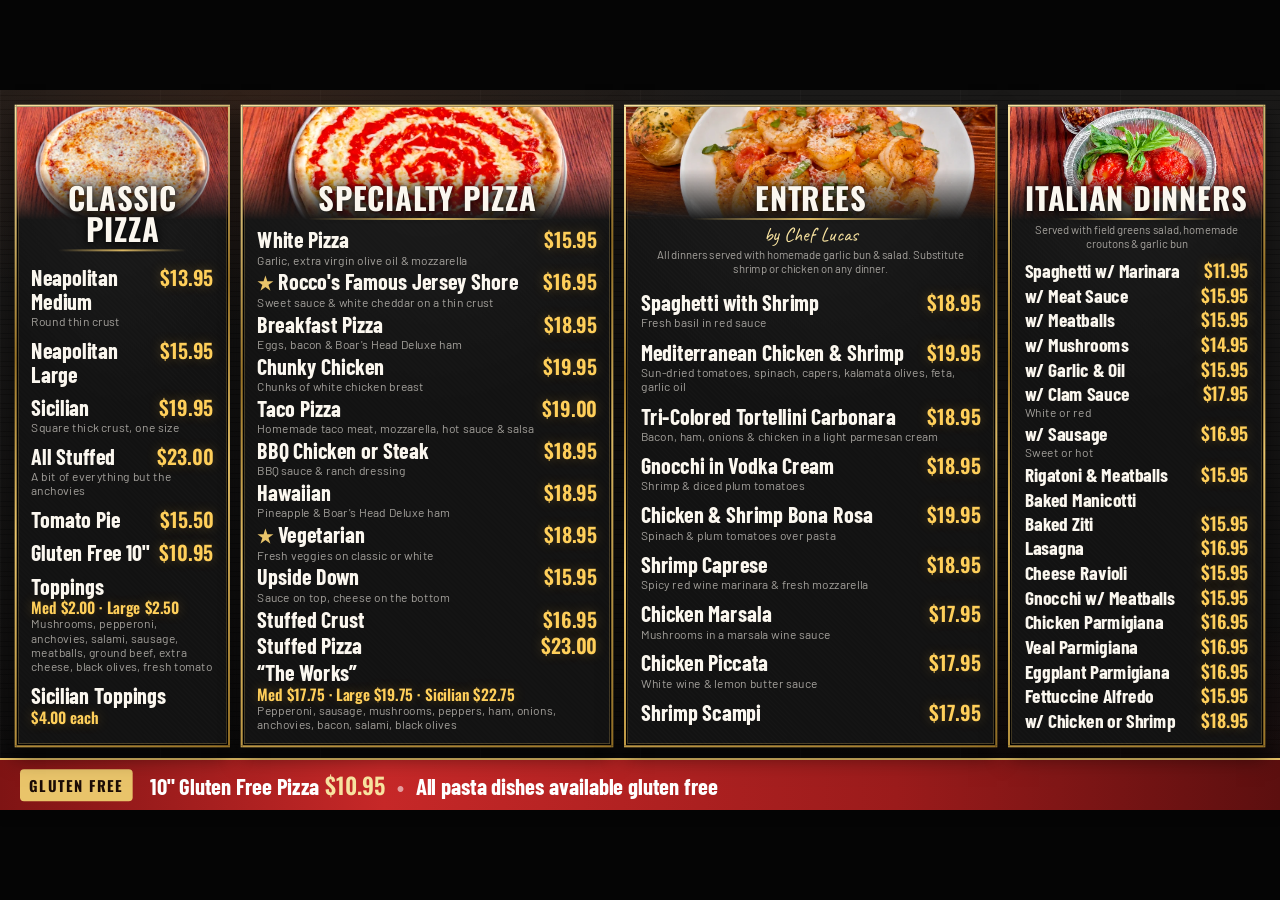
==== boards/index.html @ 22ed5ec9 "Add live TV menu boards (tv=1 pizza, tv=2 sandwiches) fed by the command center Co-Authored-By: Clau" ====
<!DOCTYPE html>
<html lang="en">
<head>
<meta charset="utf-8">
<meta name="viewport" content="width=device-width, initial-scale=1">
<title>Rocco's Pizza Menu Board</title>
<!--
  ROCCO'S MENU BOARDS (two 50" TVs at the shop)
  ------------------------------------------------------------------
  One file, two boards:
    ?tv=1   Pizza board: Classic, Specialty, Chef Lucas, Italian Dinners
    ?tv=2   Sandwich board: logo, Seafood, Sides, Kids, Strombolis,
            Salads, Appetizers, Hot Steaks & Subs, Burgers, Hoagies

  PRICES: every item points at its Sheet ID (R001 to R148) and pulls
  the price from the command center feed, the same one the website
  reads. George changes a price on the tablet and the TVs follow
  within a few minutes. Typed prices below are only the fallback for
  the very first load with no internet.

  The page:
    - draws on a fixed 1920x1080 stage, scaled to fit any TV
    - refreshes the feed every 2 minutes, keeps the last good copy
      (localStorage) so a Wi-Fi blip never blanks the board
    - reloads itself at 4 am so code changes get picked up
    - shifts a few pixels every 10 minutes (no burn-in)
    - shrinks a panel's text if a long price would overflow it

  Bottom strip:
    tv=1  today's special (by weekday) + Mon-Thu pickup deals
    tv=2  soup(s) of the day + the Banner Message when George sets one

  To change what is on a board, edit BOARDS below. To change a
  price, use the tablet. Never type prices in here.
-->
<link rel="preconnect" href="https://fonts.googleapis.com">
<link rel="preconnect" href="https://fonts.gstatic.com" crossorigin>
<link href="https://fonts.googleapis.com/css2?family=Oswald:wght@500;600;700&family=Barlow+Condensed:wght@500;600;700&family=Barlow:wght@400;500&family=Caveat:wght@600;700&display=swap" rel="stylesheet">
<style>
  :root {
    --gold: #e9c46a;
    --gold-hi: #f8e3a0;
    --gold-lo: #9a7426;
    --price: #ffcf5a;
    --ember: #ff5a36;
    --red: #c62828;
    --text: #fbf7ef;
    --dim: rgba(251,247,239,.62);
    --panel: #121212;
  }
  * { box-sizing: border-box; margin: 0; padding: 0; }
  html, body { width: 100%; height: 100%; overflow: hidden; background: #050505; cursor: none; }

  /* 1920x1080 stage, scaled to the screen */
  #stage {
    position: absolute; left: 50%; top: 50%;
    width: 1920px; height: 1080px;
    transform-origin: center center;
    color: var(--text);
    font-family: "Barlow Condensed", "Arial Narrow", sans-serif;
    /* dark planks, like the old boards */
    background:
      radial-gradient(1200px 600px at 20% 0%, rgba(255,110,40,.10), transparent 60%),
      radial-gradient(900px 500px at 90% 100%, rgba(198,40,40,.10), transparent 60%),
      repeating-linear-gradient(90deg, rgba(255,255,255,.025) 0 2px, transparent 2px 240px),
      repeating-linear-gradient(0deg, rgba(0,0,0,.25) 0 1px, transparent 1px 7px),
      linear-gradient(180deg, #1b1a19, #0d0c0c);
    padding: 22px 22px 0;
    display: flex; flex-direction: column; gap: 16px;
    transition: margin .8s ease;
  }

  .grid { flex: 1; min-height: 0; display: grid; gap: 16px; }

  /* Gold framed panel */
  .panel {
    position: relative; min-height: 0; overflow: hidden;
    background:
      radial-gradient(120% 80% at 50% 0%, rgba(255,255,255,.05), transparent 60%),
      repeating-linear-gradient(45deg, rgba(255,255,255,.012) 0 2px, transparent 2px 5px),
      var(--panel);
    border: 3px solid var(--gold);
    border-image: linear-gradient(160deg, var(--gold-hi), var(--gold-lo) 35%, var(--gold) 60%, var(--gold-lo)) 1;
    box-shadow: inset 0 0 0 2px #000, inset 0 0 0 3px rgba(233,196,106,.35), 0 14px 30px rgba(0,0,0,.55);
    padding: 18px 22px 16px;
    display: flex; flex-direction: column;
    --fs: 1;
  }
  /* Photo header: George's real shoot photos (same files as the website
     menu banners), fading into the panel, heading over the bottom edge. */
  .panel.has-photo { padding-top: 0; }
  .photo {
    position: relative; margin: 0 -22px; height: var(--ph, 150px); flex: none; overflow: hidden;
    -webkit-mask-image: linear-gradient(180deg, #000 55%, transparent);
            mask-image: linear-gradient(180deg, #000 55%, transparent);
  }
  .photo i {
    position: absolute; inset: 0; background-size: cover; background-position: center 45%;
    animation: kenburns 40s ease-in-out infinite alternate; filter: saturate(1.08) contrast(1.04);
  }
  @keyframes kenburns { from { transform: scale(1.02); } to { transform: scale(1.12) translateY(-2%); } }
  .has-photo h2 { position: relative; margin-top: -58px; text-shadow: 0 3px 14px rgba(0,0,0,.95), 0 0 2px #000; }

  .panel h2 {
    font-family: "Oswald", sans-serif; font-weight: 700; text-transform: uppercase;
    font-size: calc(46px * var(--hs, 1)); line-height: 1.02; letter-spacing: .02em;
    text-align: center; color: var(--text);
  }
  .panel h2::after {
    content: ""; display: block; height: 3px; width: 70%; margin: 8px auto 0;
    background: linear-gradient(90deg, transparent, var(--gold), transparent);
  }
  .panel .sub {
    text-align: center; color: var(--gold-hi); font-family: "Caveat", cursive;
    font-size: calc(30px * var(--fs)); line-height: 1.05; margin-top: 6px;
  }
  .panel .note {
    text-align: center; color: var(--dim); font-family: "Barlow", sans-serif;
    font-size: calc(17px * var(--fs)); line-height: 1.25; margin-top: 4px;
  }
  .panel .sizebar {
    display: flex; justify-content: center; gap: 18px; margin-top: 8px;
    font-family: "Oswald", sans-serif; font-weight: 600; color: var(--price);
    font-size: calc(24px * var(--fs));
  }
  .panel .sizebar span em { font-style: normal; color: var(--dim); font-weight: 500; margin-right: 6px; }

  .items { flex: 1; min-height: 0; display: flex; flex-direction: column; justify-content: space-evenly; margin-top: 8px; }
  .item { display: grid; grid-template-columns: 1fr auto; column-gap: 12px; align-items: baseline; }
  .item .name {
    font-weight: 700; font-size: calc(33px * var(--fs)); line-height: 1.08; color: var(--text);
    display: flex; align-items: baseline; gap: 8px;
  }
  .item .name .star { color: var(--gold); font-size: .8em; }
  .item .dots { display: none; }
  .item .price {
    font-family: "Oswald", sans-serif; font-weight: 600; color: var(--price);
    font-size: calc(30px * var(--fs)); line-height: 1; white-space: nowrap; text-align: right;
    text-shadow: 0 0 18px rgba(255,190,60,.25);
  }
  /* Multi-size prices ("Med $17.75 / Large $19.75") get their own line */
  .item .price.multi { grid-column: 1 / -1; text-align: left; font-size: calc(23px * var(--fs)); margin-top: 3px; }
  .item .desc {
    grid-column: 1 / -1; color: var(--dim); font-family: "Barlow", sans-serif; font-weight: 400;
    font-size: calc(18px * var(--fs)); line-height: 1.2; margin-top: 2px;
  }
  .item.flash .price { animation: flash 2.4s ease 3; }
  @keyframes flash { 0%,100% { color: var(--price); } 50% { color: #fff; text-shadow: 0 0 22px var(--ember); } }

  .item.small .name { font-size: calc(22px * var(--fs)); color: var(--dim); font-weight: 600; }
  .item.small .price { font-size: calc(22px * var(--fs)); }

  /* Compact rows (long lists) */
  .panel.compact .item .name { font-size: calc(29px * var(--fs)); }
  .panel.compact .item .price { font-size: calc(27px * var(--fs)); }

  /* Logo block (tv=2) */
  .brand { display: flex; flex-direction: column; align-items: center; justify-content: center; gap: 6px; min-height: 0; }
  .brand img { width: 400px; height: auto; margin: -58px 0 -70px; filter: drop-shadow(0 14px 30px rgba(0,0,0,.6)); }
  .brand .tag {
    font-family: "Caveat", cursive; font-weight: 700; color: var(--text); text-align: center;
    font-size: 31px; line-height: 1.12;
  }
  .brand .bh { display: flex; align-items: center; gap: 10px; margin-top: 2px; color: var(--gold-hi);
    font-family: "Oswald", sans-serif; font-weight: 600; letter-spacing: .12em; text-transform: uppercase; font-size: 16px; }

  /* Bottom strip: today's specials / soup / banner */
  .strip {
    height: 78px; margin: 0 -22px; display: flex; align-items: center; gap: 26px;
    padding: 0 30px; overflow: hidden; white-space: nowrap;
    background: linear-gradient(90deg, #7f1414, var(--red) 30%, #9b1b1b 70%, #5c0f0f);
    border-top: 3px solid var(--gold);
    box-shadow: 0 -10px 30px rgba(0,0,0,.5);
  }
  .strip .tag {
    flex: none; font-family: "Oswald", sans-serif; font-weight: 700; text-transform: uppercase;
    letter-spacing: .1em; font-size: 22px; color: #1a0b05; background: var(--gold);
    padding: 8px 14px; border-radius: 6px;
  }
  .strip .run { flex: 1; min-width: 0; overflow: hidden; font-weight: 700; font-size: 34px; color: #fff; }
  .strip .run b { font-family: "Oswald", sans-serif; font-weight: 600; color: var(--gold-hi); margin-left: 8px; }
  .strip .run i { font-style: normal; color: rgba(255,255,255,.55); margin: 0 18px; }
  .strip .run .inner { display: inline-block; }
  .strip .run.scroll .inner { animation: ticker var(--dur, 30s) linear infinite; padding-left: 100%; }
  @keyframes ticker { from { transform: translateX(0); } to { transform: translateX(-100%); } }
  .strip .alert { color: #fff; background: rgba(0,0,0,.28); padding: 4px 14px; border-radius: 6px; }
</style>
</head>
<body>
<div id="stage"></div>

<script>
(function () {
  "use strict";

  // Command center feed (same as the website).
  const FEED_URL = "https://script.google.com/macros/s/AKfycbzkbxqELRFK9v2PrBRJ0OOehKyHh74gEq3z_cOJWy4HQID9cyS9oWAMzPuflg4UCVkU/exec?feed=1";
  // Photo headers live in this same repo (menu/v2 section banners).
  const PHOTO_BASE = "../menu/v2/section-";
  const LOGO_URL = "https://framerusercontent.com/images/r89APyBCVRfktBf6smnZj6qI.png?width=1536&height=1024";
  const STORE_KEY = "roccos_board_feed_v1";
  const REFRESH_MS = 2 * 60 * 1000;
  const TZ = "America/New_York";

  // Daily specials by weekday (1 = Monday), same as the command center.
  const DAILY = { 1: ["R001"], 2: ["R002", "R003"], 3: ["R004"] };
  const PICKUP_DEALS = ["R005", "R006", "R007"]; // Mon to Thu, pickup only

  // Fallback prices: only used on a first load with no internet.
  const FALLBACK = {
    R001:"$9.50",R002:"$9.50",R003:"$10.95",R004:"$10.95",R005:"$25.99",R006:"$26.99",R007:"$16.50",
    R008:"$13.95",R009:"$15.95",R010:"Med $2.00 / Large $2.50",R011:"$19.95",R012:"$4.00 each",R017:"$10.95",
    R018:"$16.95",R019:"$18.95",R020:"$15.95",R021:"$18.95",R023:"$15.95",R024:"$19.00",R025:"$19.95",
    R026:"$18.95",R027:"$16.95",R028:"Med $17.75 / Large $19.75 / Sicilian $22.75",R029:"$18.95",R030:"$18.95",
    R031:"$15.50",R032:"$23.00",R033:"S $10.00 / M $16.00 / L $19.95",R034:"S $10.00 / M $16.00 / L $19.95",
    R035:"S $10.00 / M $16.00 / L $19.95",R036:"S $10.00 / M $16.00 / L $19.95",R037:"S $10.00 / M $16.00 / L $19.95",
    R038:"S $10.00 / M $16.00 / L $19.95",R039:"S $10.00 / M $16.00 / L $19.95",R040:"S $10.00 / M $16.00 / L $19.95",
    R042:"$11.25",R043:"$12.95",R044:"$12.99",R045:"$12.25",R046:"$13.95",R047:"$13.25",R048:"$13.95",
    R049:"$12.99",R050:"$12.99",R051:"$11.95",R052:"$12.99",R053:"$12.99",R054:"$9.95",R055:"$12.99",
    R056:"$12.25",R057:"$12.99",R060:"$10.95",R061:"$12.25",R062:"$12.95",R063:"$13.95",R065:"$9.95",
    R067:"$12.95",R068:"$12.95",R069:"$11.95",R070:"$11.95",R071:"$11.95",R072:"$12.95",R073:"$10.95",
    R074:"$10.95",R075:"$11.95",R076:"$11.95",R077:"$11.95",R078:"$0.75 each",R079:"$6.50",R080:"$5.25",
    R081:"$6.99",R082:"$6.99",R083:"$3.00",R084:"$3.00",R085:"$3.75",R086:"$6.99",R087:"$7.99",R088:"$14.99",
    R089:"$14.95",R090:"$9.25",R091:"$4.50",R092:"$14.95",R093:"$14.95",R094:"$14.95",R096:"$16.95",
    R099:"$5.00",R100:"$11.95",R101:"$12.95",R102:"$7.50",R103:"$8.95",R104:"$9.50",R105:"$9.50",R106:"$9.95",
    R107:"$10.25",R108:"$10.95",R109:"$18.95",R110:"$19.95",R111:"$18.95",R112:"$18.95",R113:"$19.95",
    R114:"$18.95",R115:"$17.95",R116:"$17.95",R117:"$17.95",R123:"$15.95",R124:"$15.95",R125:"$11.95",
    R126:"$15.95",R127:"$14.95",R128:"$16.95",R129:"$17.95",R130:"$15.95",R131:"$16.95",R132:"$15.95",
    R133:"$16.95",R134:"$15.95",R135:"$15.95",R136:"$16.95",R137:"$16.95",R138:"$15.95",R139:"$18.95",
    R140:"$18.95",R141:"$4.95",R142:"$6.95",R143:"$7.95",R144:"$11.95",R145:"$4.75",R146:"$7.95"
  };
  // Short names for the bottom strip.
  const SHORT = {
    R001: "Large Plain Pizza", R002: "Cheesesteak", R003: "Spaghetti & Meatballs w/ salad & garlic bread",
    R004: "Antipasto w/ garlic bread", R005: "2 Large Cheese", R006: "2 Jersey Shore", R007: "Tomato Pie"
  };

  /*
   * BOARD LAYOUT. Each item: n = name, ids = Sheet IDs (two IDs show
   * both prices, like "Sausage or Meatball Sandwich"), d = small print,
   * s = gold star (George's featured items), np = no price shown.
   * A panel with "sizes" shows one size/price bar under the heading and
   * hides item prices that match it (Strombolis).
   */
  const BOARDS = {
    1: {
      cols: "0.82fr 1.42fr 1.42fr 0.98fr",
      photoH: 170,
      strip: "specials",
      panels: [
        { h: "Classic Pizza", img: "pizza-basics", items: [
          { n: "Neapolitan Medium", ids: ["R008"], d: "Round thin crust" },
          { n: "Neapolitan Large", ids: ["R009"] },
          { n: "Sicilian", ids: ["R011"], d: "Square thick crust, one size" },
          { n: "All Stuffed", ids: ["R032"], d: "A bit of everything but the anchovies" },
          { n: "Tomato Pie", ids: ["R031"] },
          { n: "Gluten Free 10\"", ids: ["R017"] },
          { n: "Toppings", ids: ["R010"], d: "Mushrooms, pepperoni, anchovies, salami, sausage, meatballs, ground beef, extra cheese, black olives, fresh tomato" },
          { n: "Sicilian Toppings", ids: ["R012"] }
        ]},
        { h: "Specialty Pizza", img: "specialty-pizza", items: [
          { n: "White Pizza", ids: ["R023"], d: "Garlic, extra virgin olive oil & mozzarella" },
          { n: "Rocco's Famous Jersey Shore", ids: ["R018"], s: 1, d: "Sweet sauce & white cheddar on a thin crust" },
          { n: "Breakfast Pizza", ids: ["R019"], d: "Eggs, bacon & Boar's Head Deluxe ham" },
          { n: "Chunky Chicken", ids: ["R025"], d: "Chunks of white chicken breast" },
          { n: "Taco Pizza", ids: ["R024"], d: "Homemade taco meat, mozzarella, hot sauce & salsa" },
          { n: "BBQ Chicken or Steak", ids: ["R029"], d: "BBQ sauce & ranch dressing" },
          { n: "Hawaiian", ids: ["R026"], d: "Pineapple & Boar's Head Deluxe ham" },
          { n: "Vegetarian", ids: ["R021"], s: 1, d: "Fresh veggies on classic or white" },
          { n: "Upside Down", ids: ["R020"], d: "Sauce on top, cheese on the bottom" },
          { n: "Stuffed Crust", ids: ["R027"] },
          { n: "Stuffed Pizza", ids: ["R032"] },
          { n: "“The Works”", ids: ["R028"], d: "Pepperoni, sausage, mushrooms, peppers, ham, onions, anchovies, bacon, salami, black olives" }
        ]},
        { h: "Entrees", img: "chef-lucas", sub: "by Chef Lucas", note: "All dinners served with homemade garlic bun & salad. Substitute shrimp or chicken on any dinner.", items: [
          { n: "Spaghetti with Shrimp", ids: ["R109"], d: "Fresh basil in red sauce" },
          { n: "Mediterranean Chicken & Shrimp", ids: ["R110"], d: "Sun-dried tomatoes, spinach, capers, kalamata olives, feta, garlic oil" },
          { n: "Tri-Colored Tortellini Carbonara", ids: ["R111"], d: "Bacon, ham, onions & chicken in a light parmesan cream" },
          { n: "Gnocchi in Vodka Cream", ids: ["R112"], d: "Shrimp & diced plum tomatoes" },
          { n: "Chicken & Shrimp Bona Rosa", ids: ["R113"], d: "Spinach & plum tomatoes over pasta" },
          { n: "Shrimp Caprese", ids: ["R114"], d: "Spicy red wine marinara & fresh mozzarella" },
          { n: "Chicken Marsala", ids: ["R115"], d: "Mushrooms in a marsala wine sauce" },
          { n: "Chicken Piccata", ids: ["R116"], d: "White wine & lemon butter sauce" },
          { n: "Shrimp Scampi", ids: ["R117"] }
        ]},
        { h: "Italian Dinners", img: "pasta-platters", note: "Served with field greens salad, homemade croutons & garlic bun", compact: 1, items: [
          { n: "Spaghetti w/ Marinara", ids: ["R125"] },
          { n: "w/ Meat Sauce", ids: ["R123"] },
          { n: "w/ Meatballs", ids: ["R126"] },
          { n: "w/ Mushrooms", ids: ["R127"] },
          { n: "w/ Garlic & Oil", ids: ["R130"] },
          { n: "w/ Clam Sauce", ids: ["R129"], d: "White or red" },
          { n: "w/ Sausage", ids: ["R128"], d: "Sweet or hot" },
          { n: "Rigatoni & Meatballs", ids: ["R124"] },
          { n: "Baked Manicotti", ids: [], np: 1 },
          { n: "Baked Ziti", ids: ["R135"] },
          { n: "Lasagna", ids: ["R131"] },
          { n: "Cheese Ravioli", ids: ["R132"] },
          { n: "Gnocchi w/ Meatballs", ids: ["R134"] },
          { n: "Chicken Parmigiana", ids: ["R137"] },
          { n: "Veal Parmigiana", ids: ["R136"] },
          { n: "Eggplant Parmigiana", ids: ["R133"] },
          { n: "Fettuccine Alfredo", ids: ["R138"] },
          { n: "w/ Chicken or Shrimp", ids: ["R139"] }
        ]}
      ]
    },
    2: {
      cols: "0.9fr 0.98fr 1.46fr 1.46fr",
      photoH: 112,
      strip: "soup",
      layout: [
        // column 1: logo, seafood, sides, kids  (rows)
        { col: 1, rows: "1.05fr 0.8fr 0.68fr 1fr", panels: ["brand", "seafood", "sides", "kids"] },
        { col: 2, rows: "0.9fr 1.15fr", panels: ["salads", "strombolis"] },
        { col: 3, rows: "1.95fr 0.88fr", panels: ["steaks", "burgers"] },
        { col: 4, rows: "1.62fr 0.72fr", panels: ["hoagies", "apps"] }
      ],
      panels: {
        seafood: { h: "Seafood", note: "Served with French fries", tight: 1, items: [
          { n: "Fried Clams", ids: ["R101"] },
          { n: "7 Jumbo Shrimp", ids: ["R100"] }
        ]},
        sides: { h: "Sides", tight: 1, items: [
          { n: "Meatballs or Sausage", ids: ["R141"] },
          { n: "Homemade Pasta", ids: ["R142"] }
        ]},
        kids: { h: "Kids Menu", tight: 1, items: [
          { n: "Grilled Cheese", ids: ["R145"] },
          { n: "Mac 'n' Cheese", ids: ["R146"] },
          { n: "Spaghetti & Meatball", ids: ["R143"] },
          { n: "Chicken Fingers & Fries", ids: ["R144"] }
        ]},
        strombolis: { h: "Strombolis", img: "stromboli", sizes: "R033", items: [
          { n: "Classic", ids: ["R033"], d: "Ham, salami, cheese, sauce" },
          { n: "Vegetarian", ids: ["R034"], d: "Broccoli, spinach, mushroom, tomato, green pepper" },
          { n: "Steak", ids: ["R037"] },
          { n: "Chicken", ids: ["R038"] },
          { n: "Bacon", ids: ["R035"] },
          { n: "Sausage & Pepperoni", ids: ["R039"] },
          { n: "Pepperoni", ids: ["R036"] },
          { n: "Ham Calzone", ids: ["R040"], d: "Ham, mozzarella & ricotta" }
        ]},
        salads: { h: "Salads", img: "apps-salads", items: [
          { n: "Antipasti Salad", ids: ["R089"] },
          { n: "Tossed Salad", ids: ["R090"] },
          { n: "Dinner Salad", ids: ["R091"] },
          { n: "Tuna Salad", ids: ["R092"] },
          { n: "Chef Salad", ids: ["R093"], s: 1 },
          { n: "Grilled Chicken Caesar", ids: ["R094"] },
          { n: "Greek w/ Shrimp or Chicken", ids: ["R096"], s: 1 }
        ]},
        apps: { h: "Appetizers", grid2: 1, items: [
          { n: "French Fries", ids: ["R080"] },
          { n: "Gravy Fries", ids: ["R079"] },
          { n: "Cheese Fries", ids: ["R081"] },
          { n: "Onion Rings", ids: ["R082"] },
          { n: "Pepperoni Stick", ids: ["R083"] },
          { n: "Fried Mushrooms", ids: ["R086"] },
          { n: "Mozzarella Sticks", ids: ["R087"] },
          { n: "Wings", ids: ["R088"] },
          { n: "Garlic Bread", ids: ["R084"] },
          { n: "w/ Cheese", ids: ["R085"] }
        ]},
        steaks: { h: "Hot Steaks & Subs", img: "steaks-hot-subs", compact: 1, items: [
          { n: "Steak Sandwich", ids: ["R042"] },
          { n: "Cheesesteak", ids: ["R043"] },
          { n: "Pizza Steak", ids: ["R044"] },
          { n: "Pepper Steak", ids: ["R045"] },
          { n: "Hoagie Cheesesteak", ids: ["R046"] },
          { n: "Mushroom Steak", ids: ["R047"] },
          { n: "Special Steak", ids: ["R048"], d: "Mushrooms, green peppers, pepperoni, lettuce & tomato" },
          { n: "Plain Chicken Steak", ids: ["R060"] },
          { n: "Chicken Cheesesteak", ids: ["R061"] },
          { n: "Chicken Cheesesteak Hoagie", ids: ["R062"] },
          { n: "Chunky Chicken Breast", ids: ["R063"] },
          { n: "Meatball or Eggplant Parm", ids: ["R052", "R050"] },
          { n: "Chicken or Veal Parmigiana", ids: ["R053", "R049"] },
          { n: "Sausage or Meatball Sandwich", ids: ["R054", "R051"] },
          { n: "Sausage Parmigiana Sub", ids: ["R055"] },
          { n: "Sausage & Pepper w/ Cheese", ids: ["R056"] },
          { n: "Hot Roast Beef", ids: ["R057"] }
        ]},
        burgers: { h: "Burgers", items: [
          { n: "Hamburger", ids: ["R102"] },
          { n: "Cheeseburger", ids: ["R103"] },
          { n: "Pizza Burger", ids: ["R104"] },
          { n: "California Cheeseburger", ids: ["R105"] },
          { n: "Hawaiian Cheeseburger", ids: ["R107"] },
          { n: "Texas Burger", ids: ["R106"], d: "Cheddar, bacon, BBQ sauce & an onion ring on brioche" }
        ]},
        hoagies: { h: "Hoagies & Sandwiches", sub: "Proudly featuring Boar's Head", compact: 1, items: [
          { n: "Turkey Hoagie", ids: ["R072"] },
          { n: "Turkey Club Sandwich", ids: ["R073"], s: 1 },
          { n: "Italian Hoagie", ids: ["R069"] },
          { n: "Roast Beef Hoagie", ids: ["R068"] },
          { n: "American Hoagie", ids: ["R070"] },
          { n: "Ham & Cheese", ids: ["R075"] },
          { n: "Mixed Cheese", ids: ["R074"] },
          { n: "Salami & Provolone", ids: ["R076"] },
          { n: "Capicola & Provolone", ids: ["R077"] },
          { n: "Chicken Caesar Salad Hoagie", ids: ["R067"] },
          { n: "Tuna Fish Hoagie", ids: ["R071"] },
          { n: "Turkey Panini", ids: ["R108"], d: "Lettuce, tomato, provolone & roasted red peppers" },
          { n: "Grilled Chicken Sandwich", ids: ["R065"], d: "Fresh mozzarella, lettuce, bruschetta & frizzled onions on brioche" },
          { n: "Add: cheese, mushrooms, hot & sweet peppers, bacon", ids: ["R078"], small: 1 }
        ]}
      }
    }
  };

  /* ---------- state ---------- */
  const tv = String(new URLSearchParams(location.search).get("tv") || "1") === "2" ? 2 : 1;
  let prices = Object.assign({}, FALLBACK);
  let settings = { soup: "", banner: "", soupList: [] };
  let lastPrices = null;

  /* ---------- helpers ---------- */
  function esc(s) {
    return String(s == null ? "" : s).replace(/[&<>"]/g, c => ({ "&": "&amp;", "<": "&lt;", ">": "&gt;", '"': "&quot;" }[c]));
  }
  function pretty(p) { return esc(p).replace(/\s*\/\s*/g, " &middot; "); }
  function priceFor(ids) {
    const list = ids.map(id => prices[id]).filter(Boolean);
    if (!list.length) return "";
    const same = list.every(p => p === list[0]);
    return same ? list[0] : list.join(" / ");
  }
  function weekday() { // 1 = Monday ... 7 = Sunday, in the shop's time zone
    const d = new Date().toLocaleDateString("en-US", { timeZone: TZ, weekday: "short" });
    return { Mon: 1, Tue: 2, Wed: 3, Thu: 4, Fri: 5, Sat: 6, Sun: 7 }[d] || 1;
  }

  /* ---------- drawing ---------- */
  function itemHtml(it, sizePrice) {
    const p = it.np ? "" : priceFor(it.ids);
    const hide = sizePrice && p === sizePrice; // Strombolis: price shown once in the size bar
    const multi = /\//.test(p) || p.length > 9;
    // Multi-size price: name, then the size prices, then the small print.
    return '<div class="item' + (it.small ? ' small' : '') + '" data-ids="' + it.ids.join(",") + '">' +
      '<div class="name">' + (it.s ? '<span class="star">&#9733;</span>' : '') + esc(it.n) + '</div>' +
      '<div class="price' + (multi ? ' multi' : '') + '">' + (hide ? '' : pretty(p)) + '</div>' +
      (it.d ? '<div class="desc">' + esc(it.d) + '</div>' : '') +
      '</div>';
  }

  function panelHtml(pn, key) {
    if (key === "brand") {
      return '<div class="panel brand" style="border:none;background:none;box-shadow:none">' +
        '<img src="' + LOGO_URL + '" alt="Rocco’s Pizza">' +
        '<div class="tag">Makers of artisan pizza<br>Buying locally sourced products<br>Homemade &amp; fresh ingredients</div>' +
        '</div>';
    }
    let sizeBar = "", sizePrice = "";
    if (pn.sizes) {
      sizePrice = prices[pn.sizes] || "";
      const parts = sizePrice.split("/").map(x => x.trim()).filter(Boolean);
      sizeBar = '<div class="sizebar">' + parts.map(x => {
        const m = x.match(/^(\S+)\s+(.*)$/);
        const label = m ? ({ S: "Small", M: "Medium", L: "Large" }[m[1]] || m[1]) : "";
        return '<span>' + (m ? '<em>' + esc(label) + '</em>' + esc(m[2]) : esc(x)) + '</span>';
      }).join("") + '</div>';
    }
    const cls = "panel" + (pn.compact ? " compact" : "");
    const itemsStyle = pn.grid2 ? ' style="display:grid;grid-template-columns:1fr 1fr;column-gap:26px;align-content:space-evenly"' : '';
    const photo = pn.img
      ? '<div class="photo" style="--ph:' + (BOARDS[tv].photoH || 150) + 'px"><i style="background-image:url(\'' + PHOTO_BASE + pn.img + '.webp\')"></i></div>'
      : '';
    return '<div class="' + cls + (pn.img ? ' has-photo' : '') + '"' + (pn.tight ? ' style="--hs:.78"' : '') + '>' +
      photo +
      '<h2>' + esc(pn.h) + '</h2>' +
      (pn.sub ? '<div class="sub">' + esc(pn.sub) + '</div>' : '') +
      (pn.note ? '<div class="note">' + esc(pn.note) + '</div>' : '') +
      sizeBar +
      '<div class="items"' + itemsStyle + '>' + pn.items.map(it => itemHtml(it, sizePrice)).join("") + '</div>' +
      '</div>';
  }

  function stripHtml() {
    const B = BOARDS[tv];
    let tag = "", parts = [];
    if (B.strip === "specials") {
      const day = weekday();
      const todays = (DAILY[day] || []).map(id => esc(SHORT[id]) + '<b>' + esc(prices[id] || "") + '</b>');
      if (todays.length) { tag = "Today's Special"; parts = parts.concat(todays); }
      if (day <= 4) {
        if (!tag) tag = "Pickup Deals";
        parts.push('Pickup Mon–Thu: ' + PICKUP_DEALS.map(id => esc(SHORT[id]) + '<b>' + esc(prices[id] || "") + '</b>').join('<i>&bull;</i>'));
      }
      if (!parts.length) {
        tag = "Gluten Free";
        parts.push('10" Gluten Free Pizza<b>' + esc(prices.R017 || "") + '</b>');
        parts.push('All pasta dishes available gluten free');
      }
    } else {
      const soups = (settings.soupList && settings.soupList.length)
        ? settings.soupList.map(s => s.name)
        : (settings.soup ? [settings.soup] : []);
      if (soups.length) {
        tag = soups.length > 1 ? "Soups of the Day" : "Soup of the Day";
        parts.push(soups.map(esc).join(' &amp; ') + '<b>' + esc(prices.R099 || "") + '</b>');
      }
      if (settings.banner) {
        if (!tag) tag = "Today";
        parts.push('<span class="alert">' + esc(settings.banner) + '</span>');
      }
      if (!parts.length) {
        tag = "Boar's Head";
        parts.push("Proudly serving Boar's Head meats &amp; cheeses");
      }
    }
    return '<div class="tag">' + esc(tag) + '</div><div class="run"><span class="inner">' + parts.join('<i>&bull;</i>') + '</span></div>';
  }

  function draw() {
    const B = BOARDS[tv];
    const stage = document.getElementById("stage");
    let grid;
    if (tv === 1) {
      grid = '<div class="grid" style="grid-template-columns:' + B.cols + '">' +
        B.panels.map(p => panelHtml(p)).join("") + '</div>';
    } else {
      grid = '<div class="grid" style="grid-template-columns:' + B.cols + '">' +
        B.layout.map(c => '<div style="display:grid;gap:16px;min-height:0;grid-template-rows:' + c.rows + '">' +
          c.panels.map(k => panelHtml(B.panels[k], k)).join("") + '</div>').join("") +
        '</div>';
    }
    stage.innerHTML = grid + '<div class="strip">' + stripHtml() + '</div>';
    fitAll();
    tickerIfNeeded();
  }

  /* Shrink text if anything overflows (long multi-size prices), then
     use the same size on every panel of the board. */
  function fitAll() {
    document.querySelectorAll(".panel:not(.brand)").forEach(panel => {
      let fs = 1;
      panel.style.setProperty("--fs", fs);
      const items = panel.querySelector(".items");
      const over = () => panel.scrollHeight > panel.clientHeight + 1 ||
        (items && items.scrollHeight > items.clientHeight + 1) ||
        [...panel.querySelectorAll(".item")].some(i => i.scrollWidth > i.clientWidth + 1);
      while (over() && fs > 0.6) {
        fs = Math.round((fs - 0.04) * 100) / 100;
        panel.style.setProperty("--fs", fs);
      }
      panel.dataset.fs = fs;
    });
    // One text size per board: every panel matches the tightest one,
    // so nothing looks randomly bigger or smaller than its neighbor.
    const all = [...document.querySelectorAll(".panel:not(.brand)")];
    const min = Math.min.apply(null, all.map(p => Number(p.dataset.fs || 1)));
    all.forEach(p => p.style.setProperty("--fs", min));
  }

  /* The strip scrolls only when the text is wider than the screen. */
  function tickerIfNeeded() {
    const run = document.querySelector(".strip .run");
    const inner = run && run.querySelector(".inner");
    if (!inner) return;
    run.classList.remove("scroll");
    if (inner.scrollWidth > run.clientWidth) {
      run.classList.add("scroll");
      run.style.setProperty("--dur", Math.max(18, inner.scrollWidth / 90) + "s");
    }
  }

  /* ---------- scale + anti burn-in ---------- */
  function scale() {
    const s = Math.min(window.innerWidth / 1920, window.innerHeight / 1080);
    const st = document.getElementById("stage");
    st.style.transform = "translate(-50%, -50%) scale(" + s + ")";
  }
  let drift = 0;
  function nudge() {
    const offs = [[0,0],[3,2],[-3,2],[3,-2],[-3,-2],[0,3]];
    drift = (drift + 1) % offs.length;
    const st = document.getElementById("stage");
    st.style.marginLeft = offs[drift][0] + "px";
    st.style.marginTop = offs[drift][1] + "px";
  }

  /* ---------- feed ---------- */
  function apply(feed) {
    if (!feed || !Array.isArray(feed.items)) return false;
    const next = Object.assign({}, FALLBACK);
    feed.items.forEach(it => { if (it && it.id && it.price) next[it.id] = String(it.price).trim(); });
    const changed = lastPrices ? Object.keys(next).filter(id => next[id] !== lastPrices[id]) : [];
    prices = next;
    lastPrices = next;
    settings = Object.assign({ soup: "", banner: "", soupList: [] }, feed.settings || {});
    draw();
    // Flash anything that just changed so it catches the eye.
    changed.forEach(id => document.querySelectorAll('.item[data-ids*="' + id + '"]').forEach(el => el.classList.add("flash")));
    return true;
  }

  function load() {
    fetch(FEED_URL, { cache: "no-store" })
      .then(r => r.json())
      .then(feed => {
        if (apply(feed)) { try { localStorage.setItem(STORE_KEY, JSON.stringify(feed)); } catch (e) {} }
      })
      .catch(() => { /* keep showing the last good prices */ });
  }

  function boot() {
    scale();
    window.addEventListener("resize", () => { scale(); });
    let stored = null;
    try { stored = JSON.parse(localStorage.getItem(STORE_KEY) || "null"); } catch (e) {}
    if (!stored || !apply(stored)) draw();
    // Fonts change text widths: refit once they land.
    if (document.fonts && document.fonts.ready) document.fonts.ready.then(() => { fitAll(); tickerIfNeeded(); });
    load();
    setInterval(load, REFRESH_MS);
    setInterval(nudge, 10 * 60 * 1000);
    // Midnight-ish redraw (today's special changes) and a 4 am reload for code updates.
    setInterval(() => {
      const h = Number(new Date().toLocaleString("en-US", { timeZone: TZ, hour: "numeric", hour12: false }));
      if (h === 4 && performance.now() > 2 * 3600 * 1000) location.reload();
      else draw();
    }, 30 * 60 * 1000);
  }

  boot();
})();
</script>
</body>
</html>
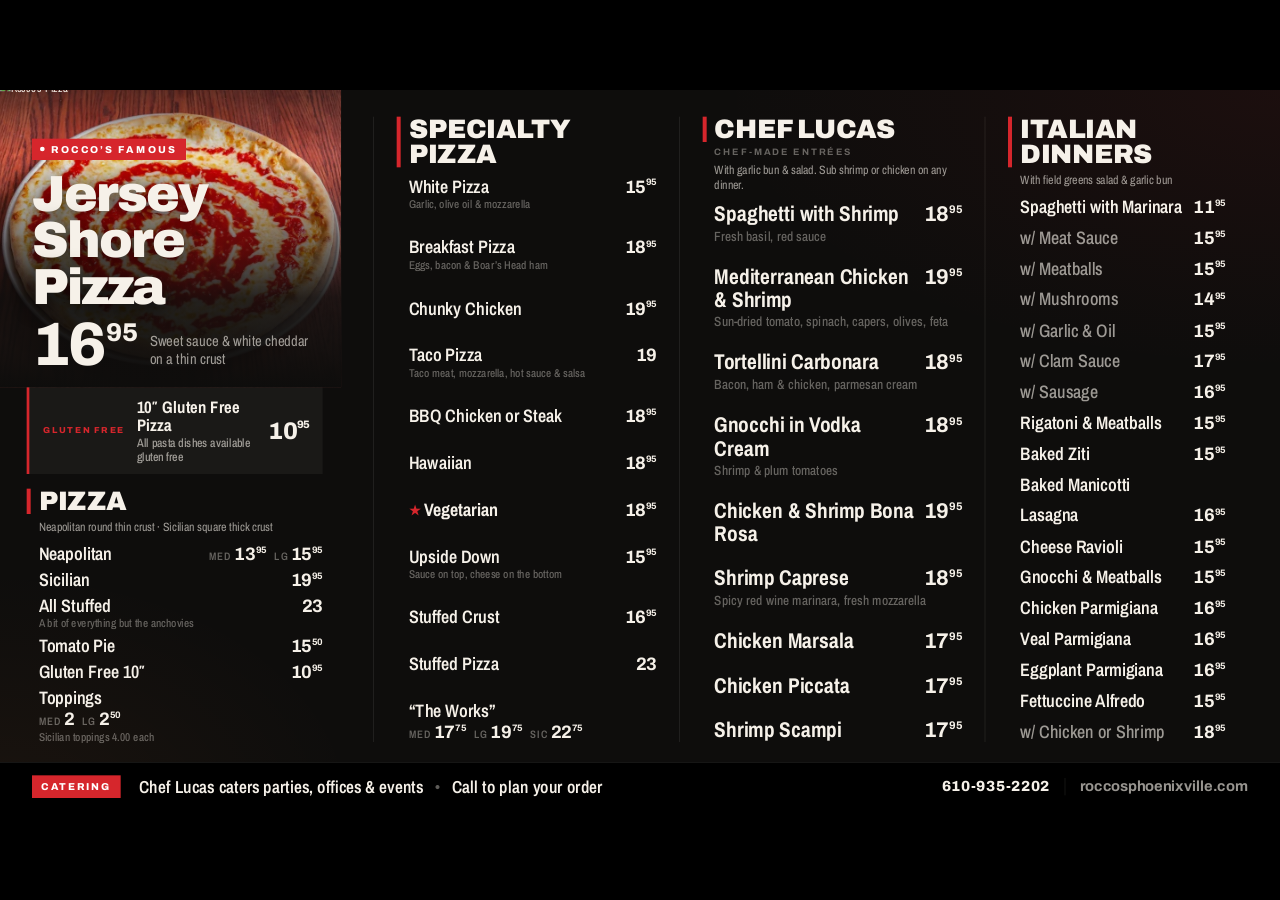
==== commit 29fabbb7: "Redesign TV menu boards: national-chain layout, hero photo, Archivo type, chain-style prices Co-Auth" ====
--- a/boards/index.html
+++ b/boards/index.html
@@ -8,182 +8,176 @@
   ROCCO'S MENU BOARDS (two 50" TVs at the shop)
   ------------------------------------------------------------------
   One file, two boards:
-    ?tv=1   Pizza board: Classic, Specialty, Chef Lucas, Italian Dinners
-    ?tv=2   Sandwich board: logo, Seafood, Sides, Kids, Strombolis,
-            Salads, Appetizers, Hot Steaks & Subs, Burgers, Hoagies
-
-  PRICES: every item points at its Sheet ID (R001 to R148) and pulls
-  the price from the command center feed, the same one the website
-  reads. George changes a price on the tablet and the TVs follow
-  within a few minutes. Typed prices below are only the fallback for
-  the very first load with no internet.
-
-  The page:
-    - draws on a fixed 1920x1080 stage, scaled to fit any TV
-    - refreshes the feed every 2 minutes, keeps the last good copy
-      (localStorage) so a Wi-Fi blip never blanks the board
-    - reloads itself at 4 am so code changes get picked up
-    - shifts a few pixels every 10 minutes (no burn-in)
-    - shrinks a panel's text if a long price would overflow it
-
-  Bottom strip:
-    tv=1  today's special (by weekday) + Mon-Thu pickup deals
-    tv=2  soup(s) of the day + the Banner Message when George sets one
-
-  To change what is on a board, edit BOARDS below. To change a
-  price, use the tablet. Never type prices in here.
+    ?tv=1   Pizza & Italian: hero (Jersey Shore), Pizza, Chef Lucas,
+            Italian Dinners
+    ?tv=2   Steaks & Sandwiches: logo + Soup of the Day hero, Steaks &
+            Subs, Boar's Head Hoagies, Salads, Burgers, Strombolis,
+            Appetizers, Seafood, Sides, Kids
+
+  Design rules (national chain style):
+    - one hero photo per screen, everything else is a clean list
+    - one type family (Archivo), strict grid, no frames or textures
+    - prices without "$", cents raised small (16 95)
+    - brand red only as an accent
+
+  PRICES come from the command center feed (same as the website), by
+  Sheet ID (R001 to R148). George changes a price on the tablet and the
+  TVs follow within a few minutes; a changed price glows briefly.
+  The typed prices below are only a fallback for a first load with no
+  internet. Never edit prices here; edit BOARDS to change what shows.
+
+  The page draws on a fixed 1920x1080 stage scaled to the TV, refreshes
+  the feed every 2 minutes, keeps the last good copy if Wi-Fi drops,
+  reloads itself at 4 am, drifts a few pixels every 10 minutes and
+  slowly zooms the hero photo (both against burn-in), and uses one text
+  size per board (shrinks everything together if anything overflows).
 -->
 <link rel="preconnect" href="https://fonts.googleapis.com">
 <link rel="preconnect" href="https://fonts.gstatic.com" crossorigin>
-<link href="https://fonts.googleapis.com/css2?family=Oswald:wght@500;600;700&family=Barlow+Condensed:wght@500;600;700&family=Barlow:wght@400;500&family=Caveat:wght@600;700&display=swap" rel="stylesheet">
+<link href="https://fonts.googleapis.com/css2?family=Archivo:wght@500;600;700;800;900&family=Archivo+Narrow:wght@500;600;700&display=swap" rel="stylesheet">
 <style>
   :root {
-    --gold: #e9c46a;
-    --gold-hi: #f8e3a0;
-    --gold-lo: #9a7426;
-    --price: #ffcf5a;
-    --ember: #ff5a36;
-    --red: #c62828;
-    --text: #fbf7ef;
-    --dim: rgba(251,247,239,.62);
-    --panel: #121212;
+    --bg: #0e0d0c;
+    --ink: #f6f1e9;
+    --ink-2: rgba(246,241,233,.62);
+    --ink-3: rgba(246,241,233,.38);
+    --rule: rgba(246,241,233,.12);
+    --red: #d6262c;
+    --red-deep: #9e1419;
   }
   * { box-sizing: border-box; margin: 0; padding: 0; }
-  html, body { width: 100%; height: 100%; overflow: hidden; background: #050505; cursor: none; }
-
-  /* 1920x1080 stage, scaled to the screen */
+  html, body { width: 100%; height: 100%; overflow: hidden; background: #000; cursor: none; }
+
   #stage {
     position: absolute; left: 50%; top: 50%;
-    width: 1920px; height: 1080px;
+    width: 1920px; height: 1080px; overflow: hidden;
     transform-origin: center center;
-    color: var(--text);
-    font-family: "Barlow Condensed", "Arial Narrow", sans-serif;
-    /* dark planks, like the old boards */
     background:
-      radial-gradient(1200px 600px at 20% 0%, rgba(255,110,40,.10), transparent 60%),
-      radial-gradient(900px 500px at 90% 100%, rgba(198,40,40,.10), transparent 60%),
-      repeating-linear-gradient(90deg, rgba(255,255,255,.025) 0 2px, transparent 2px 240px),
-      repeating-linear-gradient(0deg, rgba(0,0,0,.25) 0 1px, transparent 1px 7px),
-      linear-gradient(180deg, #1b1a19, #0d0c0c);
-    padding: 22px 22px 0;
-    display: flex; flex-direction: column; gap: 16px;
+      radial-gradient(1400px 700px at 100% 0%, rgba(214,38,44,.07), transparent 60%),
+      radial-gradient(900px 600px at 0% 100%, rgba(255,140,60,.05), transparent 60%),
+      var(--bg);
+    color: var(--ink);
+    font-family: "Archivo Narrow", "Arial Narrow", sans-serif;
+    display: grid; grid-template-rows: 1fr 72px;
     transition: margin .8s ease;
-  }
-
-  .grid { flex: 1; min-height: 0; display: grid; gap: 16px; }
-
-  /* Gold framed panel */
-  .panel {
-    position: relative; min-height: 0; overflow: hidden;
-    background:
-      radial-gradient(120% 80% at 50% 0%, rgba(255,255,255,.05), transparent 60%),
-      repeating-linear-gradient(45deg, rgba(255,255,255,.012) 0 2px, transparent 2px 5px),
-      var(--panel);
-    border: 3px solid var(--gold);
-    border-image: linear-gradient(160deg, var(--gold-hi), var(--gold-lo) 35%, var(--gold) 60%, var(--gold-lo)) 1;
-    box-shadow: inset 0 0 0 2px #000, inset 0 0 0 3px rgba(233,196,106,.35), 0 14px 30px rgba(0,0,0,.55);
-    padding: 18px 22px 16px;
-    display: flex; flex-direction: column;
     --fs: 1;
   }
-  /* Photo header: George's real shoot photos (same files as the website
-     menu banners), fading into the panel, heading over the bottom edge. */
-  .panel.has-photo { padding-top: 0; }
-  .photo {
-    position: relative; margin: 0 -22px; height: var(--ph, 150px); flex: none; overflow: hidden;
-    -webkit-mask-image: linear-gradient(180deg, #000 55%, transparent);
-            mask-image: linear-gradient(180deg, #000 55%, transparent);
-  }
-  .photo i {
-    position: absolute; inset: 0; background-size: cover; background-position: center 45%;
-    animation: kenburns 40s ease-in-out infinite alternate; filter: saturate(1.08) contrast(1.04);
-  }
-  @keyframes kenburns { from { transform: scale(1.02); } to { transform: scale(1.12) translateY(-2%); } }
-  .has-photo h2 { position: relative; margin-top: -58px; text-shadow: 0 3px 14px rgba(0,0,0,.95), 0 0 2px #000; }
-
-  .panel h2 {
-    font-family: "Oswald", sans-serif; font-weight: 700; text-transform: uppercase;
-    font-size: calc(46px * var(--hs, 1)); line-height: 1.02; letter-spacing: .02em;
-    text-align: center; color: var(--text);
-  }
-  .panel h2::after {
-    content: ""; display: block; height: 3px; width: 70%; margin: 8px auto 0;
-    background: linear-gradient(90deg, transparent, var(--gold), transparent);
-  }
-  .panel .sub {
-    text-align: center; color: var(--gold-hi); font-family: "Caveat", cursive;
-    font-size: calc(30px * var(--fs)); line-height: 1.05; margin-top: 6px;
-  }
-  .panel .note {
-    text-align: center; color: var(--dim); font-family: "Barlow", sans-serif;
-    font-size: calc(17px * var(--fs)); line-height: 1.25; margin-top: 4px;
-  }
-  .panel .sizebar {
-    display: flex; justify-content: center; gap: 18px; margin-top: 8px;
-    font-family: "Oswald", sans-serif; font-weight: 600; color: var(--price);
-    font-size: calc(24px * var(--fs));
-  }
-  .panel .sizebar span em { font-style: normal; color: var(--dim); font-weight: 500; margin-right: 6px; }
-
-  .items { flex: 1; min-height: 0; display: flex; flex-direction: column; justify-content: space-evenly; margin-top: 8px; }
-  .item { display: grid; grid-template-columns: 1fr auto; column-gap: 12px; align-items: baseline; }
-  .item .name {
-    font-weight: 700; font-size: calc(33px * var(--fs)); line-height: 1.08; color: var(--text);
-    display: flex; align-items: baseline; gap: 8px;
-  }
-  .item .name .star { color: var(--gold); font-size: .8em; }
-  .item .dots { display: none; }
-  .item .price {
-    font-family: "Oswald", sans-serif; font-weight: 600; color: var(--price);
-    font-size: calc(30px * var(--fs)); line-height: 1; white-space: nowrap; text-align: right;
-    text-shadow: 0 0 18px rgba(255,190,60,.25);
-  }
-  /* Multi-size prices ("Med $17.75 / Large $19.75") get their own line */
-  .item .price.multi { grid-column: 1 / -1; text-align: left; font-size: calc(23px * var(--fs)); margin-top: 3px; }
-  .item .desc {
-    grid-column: 1 / -1; color: var(--dim); font-family: "Barlow", sans-serif; font-weight: 400;
-    font-size: calc(18px * var(--fs)); line-height: 1.2; margin-top: 2px;
-  }
-  .item.flash .price { animation: flash 2.4s ease 3; }
-  @keyframes flash { 0%,100% { color: var(--price); } 50% { color: #fff; text-shadow: 0 0 22px var(--ember); } }
-
-  .item.small .name { font-size: calc(22px * var(--fs)); color: var(--dim); font-weight: 600; }
-  .item.small .price { font-size: calc(22px * var(--fs)); }
-
-  /* Compact rows (long lists) */
-  .panel.compact .item .name { font-size: calc(29px * var(--fs)); }
-  .panel.compact .item .price { font-size: calc(27px * var(--fs)); }
-
-  /* Logo block (tv=2) */
-  .brand { display: flex; flex-direction: column; align-items: center; justify-content: center; gap: 6px; min-height: 0; }
-  .brand img { width: 400px; height: auto; margin: -58px 0 -70px; filter: drop-shadow(0 14px 30px rgba(0,0,0,.6)); }
-  .brand .tag {
-    font-family: "Caveat", cursive; font-weight: 700; color: var(--text); text-align: center;
-    font-size: 31px; line-height: 1.12;
-  }
-  .brand .bh { display: flex; align-items: center; gap: 10px; margin-top: 2px; color: var(--gold-hi);
-    font-family: "Oswald", sans-serif; font-weight: 600; letter-spacing: .12em; text-transform: uppercase; font-size: 16px; }
-
-  /* Bottom strip: today's specials / soup / banner */
-  .strip {
-    height: 78px; margin: 0 -22px; display: flex; align-items: center; gap: 26px;
-    padding: 0 30px; overflow: hidden; white-space: nowrap;
-    background: linear-gradient(90deg, #7f1414, var(--red) 30%, #9b1b1b 70%, #5c0f0f);
-    border-top: 3px solid var(--gold);
-    box-shadow: 0 -10px 30px rgba(0,0,0,.5);
-  }
-  .strip .tag {
-    flex: none; font-family: "Oswald", sans-serif; font-weight: 700; text-transform: uppercase;
-    letter-spacing: .1em; font-size: 22px; color: #1a0b05; background: var(--gold);
-    padding: 8px 14px; border-radius: 6px;
-  }
-  .strip .run { flex: 1; min-width: 0; overflow: hidden; font-weight: 700; font-size: 34px; color: #fff; }
-  .strip .run b { font-family: "Oswald", sans-serif; font-weight: 600; color: var(--gold-hi); margin-left: 8px; }
-  .strip .run i { font-style: normal; color: rgba(255,255,255,.55); margin: 0 18px; }
-  .strip .run .inner { display: inline-block; }
-  .strip .run.scroll .inner { animation: ticker var(--dur, 30s) linear infinite; padding-left: 100%; }
+  .main { min-height: 0; display: grid; gap: 0; padding: 40px 48px 30px 0; }
+
+  /* ---------- hero column ---------- */
+  .hero { position: relative; min-height: 0; margin: -40px 48px -30px 0; overflow: hidden; display: flex; flex-direction: column; }
+  .hero .pic { position: relative; flex: 1; min-height: 0; overflow: hidden; }
+  .hero .pic i {
+    position: absolute; inset: 0; background-size: cover; background-position: center;
+    animation: zoom 60s ease-in-out infinite alternate;
+  }
+  .hero .pic.split { display: grid; grid-template-columns: 1fr 1fr; gap: 4px; }
+  .hero .pic.split > div { position: relative; overflow: hidden; }
+  @keyframes zoom { from { transform: scale(1.04); } to { transform: scale(1.16) translate(-1.5%, -1%); } }
+  .hero .pic::after {
+    content: ""; position: absolute; inset: 0; pointer-events: none;
+    background: linear-gradient(180deg, rgba(14,13,12,.55) 0%, rgba(14,13,12,.05) 22%, rgba(14,13,12,.45) 45%, rgba(14,13,12,.9) 70%, var(--bg) 100%);
+  }
+  /* Logo PNG has transparent padding; negative margins trim it */
+  .hero .logo { position: absolute; z-index: 2; top: 0; left: 0; width: 300px; margin: -14px 0 0 0; filter: drop-shadow(0 10px 24px rgba(0,0,0,.6)); }
+  .hero .over { position: absolute; z-index: 2; left: 48px; right: 40px; bottom: 34px; }
+  .eyebrow {
+    display: inline-flex; align-items: center; gap: 10px;
+    font-family: "Archivo", sans-serif; font-weight: 800; font-size: 15px; letter-spacing: .22em; text-transform: uppercase;
+    color: #fff; background: var(--red); padding: 8px 14px 8px 12px;
+  }
+  .eyebrow::before { content: ""; width: 7px; height: 7px; border-radius: 50%; background: #fff; }
+  .hero h1 {
+    font-family: "Archivo", sans-serif; font-weight: 900; font-size: 76px; line-height: .92; letter-spacing: -.035em;
+    margin-top: 16px; text-wrap: balance; text-shadow: 0 4px 28px rgba(0,0,0,.7);
+  }
+  .hero .heroPrice { display: flex; align-items: flex-end; gap: 18px; margin-top: 16px; }
+  .hero .heroPrice .p { font-family: "Archivo", sans-serif; font-weight: 800; font-size: 92px; line-height: .8; letter-spacing: -.04em; }
+  .hero .heroPrice .p sup { font-size: .42em; vertical-align: top; position: relative; top: .06em; margin-left: 2px; letter-spacing: 0; }
+  .hero .heroPrice .note { font-size: 22px; line-height: 1.2; color: var(--ink-2); padding-bottom: 4px; max-width: 300px; }
+
+  /* Today / promo cards under the hero photo */
+  .cards { flex: none; padding: 0 28px 28px 40px; display: grid; gap: 12px; }
+  .card {
+    display: grid; grid-template-columns: auto 1fr auto; align-items: center; gap: 18px;
+    padding: 16px 20px; background: rgba(246,241,233,.05); border-left: 4px solid var(--red);
+  }
+  .card .k { font-family: "Archivo", sans-serif; font-weight: 800; font-size: 13px; letter-spacing: .2em; text-transform: uppercase; color: var(--red); writing-mode: horizontal-tb; }
+  .card .t { font-weight: 700; font-size: 25px; line-height: 1.1; }
+  .card .t small { display: block; font-weight: 500; font-size: 18px; color: var(--ink-2); margin-top: 3px; }
+  .card .pr { font-family: "Archivo", sans-serif; font-weight: 800; font-size: 36px; letter-spacing: -.03em; }
+  .card .pr sup { font-size: .45em; vertical-align: top; position: relative; top: .1em; }
+
+  /* ---------- list columns ---------- */
+  .col { min-height: 0; display: flex; flex-direction: column; gap: calc(30px * var(--fs)); padding: 0 34px; border-left: 1px solid var(--rule); }
+  .col:first-of-type { border-left: none; }
+  .sec { display: flex; flex-direction: column; min-height: 0; }
+  .sec.grow { flex: 1; }
+  .sec h2 {
+    font-family: "Archivo", sans-serif; font-weight: 900; text-transform: uppercase;
+    font-size: calc(40px * var(--fs)); line-height: .95; letter-spacing: -.01em;
+    border-left: 6px solid var(--red); padding-left: 12px;
+  }
+  .sec .by {
+    font-family: "Archivo", sans-serif; font-weight: 700; font-size: calc(14px * var(--fs));
+    letter-spacing: .2em; text-transform: uppercase; color: var(--ink-3); margin: 8px 0 0 18px;
+  }
+  .sec .meta { font-size: calc(18px * var(--fs)); color: var(--ink-2); margin: 8px 0 0 18px; line-height: 1.25; }
+  .sec .sizes {
+    display: flex; gap: 22px; margin: 12px 0 0 18px; font-family: "Archivo", sans-serif; font-weight: 800;
+    font-size: calc(26px * var(--fs)); letter-spacing: -.02em;
+  }
+  .sec .sizes em { font-style: normal; font-family: "Archivo Narrow", sans-serif; font-weight: 600; color: var(--ink-3); font-size: .62em; letter-spacing: .12em; text-transform: uppercase; margin-right: 6px; }
+  .sec .sizes sup { font-size: .5em; vertical-align: top; position: relative; top: .1em; }
+
+  .list { margin-top: calc(14px * var(--fs)); display: flex; flex-direction: column; gap: calc(9px * var(--fs)); }
+  .sec.grow .list { flex: 1; justify-content: space-between; }
+  /* While measuring, lists hug their content so overflow is real */
+  #stage.fitting .sec.grow, #stage.fitting .sec.grow .list { flex: none; }
+  /* One line of flavors when they all cost the same (Strombolis) */
+  .flavors { display: flex; flex-wrap: wrap; column-gap: 20px; row-gap: 2px; margin: calc(12px * var(--fs)) 0 0 18px; white-space: normal; font-weight: 600; font-size: calc(24px * var(--fs)); line-height: 1.4; color: var(--ink); }
+  .flavors span { white-space: nowrap; }
+  .flavors span::before { content: "\2022"; color: var(--red); margin-right: 7px; }
+  .list.two { display: grid; grid-template-columns: 1fr 1fr; column-gap: 26px; row-gap: calc(9px * var(--fs)); }
+  .row { display: grid; grid-template-columns: 1fr auto; column-gap: 14px; align-items: baseline; padding-left: 18px; }
+  .row .n { font-weight: 600; font-size: calc(27px * var(--fs)); line-height: 1.1; color: var(--ink); }
+  .row .n .star { color: var(--red); font-size: .7em; margin-right: 6px; position: relative; top: -.1em; }
+  .row .d { grid-column: 1 / -1; font-weight: 500; font-size: calc(17px * var(--fs)); line-height: 1.2; color: var(--ink-3); margin-top: 1px; }
+  .row .p {
+    font-family: "Archivo", sans-serif; font-weight: 700; font-size: calc(27px * var(--fs)); letter-spacing: -.02em;
+    white-space: nowrap; text-align: right; color: var(--ink);
+  }
+  .row .p sup { font-size: .52em; vertical-align: top; position: relative; top: .08em; margin-left: 1px; letter-spacing: 0; }
+  .row .p .lbl { font-family: "Archivo Narrow", sans-serif; font-weight: 600; font-size: .6em; color: var(--ink-3); letter-spacing: .08em; margin: 0 4px 0 12px; text-transform: uppercase; }
+  .row .p .lbl:first-child { margin-left: 0; }
+  .row.wide .p { grid-column: 1 / -1; text-align: left; margin-top: 2px; }
+  /* Fewer, richer items (Chef Lucas): bigger type instead of big gaps */
+  .sec.big .row .n { font-size: calc(32px * var(--fs)); font-weight: 700; }
+  .sec.big .row .p { font-size: calc(32px * var(--fs)); }
+  .sec.big .row .d { font-size: calc(20px * var(--fs)); margin-top: 3px; }
+  .cards .sec { margin-top: 10px; }
+  .row.sub .n { color: var(--ink-2); font-weight: 500; }
+  .row.feature .n { font-weight: 700; }
+  .row.glow .p { animation: glow 2.4s ease 3; }
+  @keyframes glow { 0%,100% { color: var(--ink); text-shadow: none; } 50% { color: #fff; text-shadow: 0 0 18px var(--red); } }
+
+  /* ---------- footer ---------- */
+  .foot {
+    display: flex; align-items: center; gap: 28px; padding: 0 48px; overflow: hidden; white-space: nowrap;
+    background: #000; border-top: 1px solid var(--rule);
+  }
+  .foot .tag { flex: none; font-family: "Archivo", sans-serif; font-weight: 800; font-size: 15px; letter-spacing: .2em; text-transform: uppercase; background: var(--red); color: #fff; padding: 9px 14px; }
+  .foot .run { flex: 1; min-width: 0; overflow: hidden; font-weight: 600; font-size: 26px; }
+  .foot .run .inner { display: inline-block; }
+  .foot .run.scroll .inner { padding-left: 100%; animation: ticker var(--dur, 30s) linear infinite; }
   @keyframes ticker { from { transform: translateX(0); } to { transform: translateX(-100%); } }
-  .strip .alert { color: #fff; background: rgba(0,0,0,.28); padding: 4px 14px; border-radius: 6px; }
+  .foot .run b { font-family: "Archivo", sans-serif; font-weight: 800; margin-left: 8px; }
+  .foot .run b sup { font-size: .55em; vertical-align: top; position: relative; top: .08em; }
+  .foot .run i { font-style: normal; color: var(--ink-3); margin: 0 18px; }
+  .foot .run .alert { color: #fff; }
+  .foot .brand { flex: none; display: flex; align-items: center; gap: 22px; font-family: "Archivo", sans-serif; font-weight: 700; font-size: 22px; color: var(--ink-2); }
+  .foot .brand b { color: var(--ink); font-weight: 800; letter-spacing: .02em; }
+  .foot .brand span { width: 1px; height: 26px; background: var(--rule); }
 </style>
 </head>
 <body>
@@ -193,25 +187,32 @@
 (function () {
   "use strict";
 
-  // Command center feed (same as the website).
   const FEED_URL = "https://script.google.com/macros/s/AKfycbzkbxqELRFK9v2PrBRJ0OOehKyHh74gEq3z_cOJWy4HQID9cyS9oWAMzPuflg4UCVkU/exec?feed=1";
-  // Photo headers live in this same repo (menu/v2 section banners).
-  const PHOTO_BASE = "../menu/v2/section-";
   const LOGO_URL = "https://framerusercontent.com/images/r89APyBCVRfktBf6smnZj6qI.png?width=1536&height=1024";
-  const STORE_KEY = "roccos_board_feed_v1";
+  const PHOTO = "../menu/v2/section-"; // George's real shoot photos, same repo
+  const STORE_KEY = "roccos_board_feed_v2";
   const REFRESH_MS = 2 * 60 * 1000;
   const TZ = "America/New_York";
+  const PHONE = "610-935-2202";
+  const WEB = "roccosphoenixville.com";
 
   // Daily specials by weekday (1 = Monday), same as the command center.
   const DAILY = { 1: ["R001"], 2: ["R002", "R003"], 3: ["R004"] };
   const PICKUP_DEALS = ["R005", "R006", "R007"]; // Mon to Thu, pickup only
-
-  // Fallback prices: only used on a first load with no internet.
+  const SHORT = {
+    R001: ["Large Plain Pizza", "Monday only"],
+    R002: ["Cheesesteak", "Tuesday only"],
+    R003: ["Spaghetti & Meatballs", "With salad & garlic bread"],
+    R004: ["Antipasto", "With garlic bread"],
+    R005: ["2 Large Cheese", ""], R006: ["2 Jersey Shore", ""], R007: ["Tomato Pie", ""]
+  };
+
+  // Fallback prices: only for a first load with no internet.
   const FALLBACK = {
     R001:"$9.50",R002:"$9.50",R003:"$10.95",R004:"$10.95",R005:"$25.99",R006:"$26.99",R007:"$16.50",
     R008:"$13.95",R009:"$15.95",R010:"Med $2.00 / Large $2.50",R011:"$19.95",R012:"$4.00 each",R017:"$10.95",
     R018:"$16.95",R019:"$18.95",R020:"$15.95",R021:"$18.95",R023:"$15.95",R024:"$19.00",R025:"$19.95",
-    R026:"$18.95",R027:"$16.95",R028:"Med $17.75 / Large $19.75 / Sicilian $22.75",R029:"$18.95",R030:"$18.95",
+    R026:"$18.95",R027:"$16.95",R028:"Med $17.75 / Large $19.75 / Sicilian $22.75",R029:"$18.95",
     R031:"$15.50",R032:"$23.00",R033:"S $10.00 / M $16.00 / L $19.95",R034:"S $10.00 / M $16.00 / L $19.95",
     R035:"S $10.00 / M $16.00 / L $19.95",R036:"S $10.00 / M $16.00 / L $19.95",R037:"S $10.00 / M $16.00 / L $19.95",
     R038:"S $10.00 / M $16.00 / L $19.95",R039:"S $10.00 / M $16.00 / L $19.95",R040:"S $10.00 / M $16.00 / L $19.95",
@@ -229,183 +230,180 @@
     R133:"$16.95",R134:"$15.95",R135:"$15.95",R136:"$16.95",R137:"$16.95",R138:"$15.95",R139:"$18.95",
     R140:"$18.95",R141:"$4.95",R142:"$6.95",R143:"$7.95",R144:"$11.95",R145:"$4.75",R146:"$7.95"
   };
-  // Short names for the bottom strip.
-  const SHORT = {
-    R001: "Large Plain Pizza", R002: "Cheesesteak", R003: "Spaghetti & Meatballs w/ salad & garlic bread",
-    R004: "Antipasto w/ garlic bread", R005: "2 Large Cheese", R006: "2 Jersey Shore", R007: "Tomato Pie"
-  };
 
   /*
-   * BOARD LAYOUT. Each item: n = name, ids = Sheet IDs (two IDs show
-   * both prices, like "Sausage or Meatball Sandwich"), d = small print,
-   * s = gold star (George's featured items), np = no price shown.
-   * A panel with "sizes" shows one size/price bar under the heading and
-   * hides item prices that match it (Strombolis).
+   * BOARDS. Item: n = name, ids = Sheet IDs (two IDs show both prices),
+   * d = short line under the name, s = George's star, sub = indented
+   * "w/ ..." line, np = no price (not in the Sheet yet).
+   * Section: h = title, by = small label, meta = note, sizes = one
+   * Sheet ID whose sizes print once under the title (Strombolis),
+   * two = two-column list, grow = section stretches to fill.
    */
   const BOARDS = {
     1: {
-      cols: "0.82fr 1.42fr 1.42fr 0.98fr",
-      photoH: 170,
-      strip: "specials",
-      panels: [
-        { h: "Classic Pizza", img: "pizza-basics", items: [
-          { n: "Neapolitan Medium", ids: ["R008"], d: "Round thin crust" },
-          { n: "Neapolitan Large", ids: ["R009"] },
-          { n: "Sicilian", ids: ["R011"], d: "Square thick crust, one size" },
-          { n: "All Stuffed", ids: ["R032"], d: "A bit of everything but the anchovies" },
-          { n: "Tomato Pie", ids: ["R031"] },
-          { n: "Gluten Free 10\"", ids: ["R017"] },
-          { n: "Toppings", ids: ["R010"], d: "Mushrooms, pepperoni, anchovies, salami, sausage, meatballs, ground beef, extra cheese, black olives, fresh tomato" },
-          { n: "Sicilian Toppings", ids: ["R012"] }
-        ]},
-        { h: "Specialty Pizza", img: "specialty-pizza", items: [
-          { n: "White Pizza", ids: ["R023"], d: "Garlic, extra virgin olive oil & mozzarella" },
-          { n: "Rocco's Famous Jersey Shore", ids: ["R018"], s: 1, d: "Sweet sauce & white cheddar on a thin crust" },
-          { n: "Breakfast Pizza", ids: ["R019"], d: "Eggs, bacon & Boar's Head Deluxe ham" },
-          { n: "Chunky Chicken", ids: ["R025"], d: "Chunks of white chicken breast" },
-          { n: "Taco Pizza", ids: ["R024"], d: "Homemade taco meat, mozzarella, hot sauce & salsa" },
-          { n: "BBQ Chicken or Steak", ids: ["R029"], d: "BBQ sauce & ranch dressing" },
-          { n: "Hawaiian", ids: ["R026"], d: "Pineapple & Boar's Head Deluxe ham" },
-          { n: "Vegetarian", ids: ["R021"], s: 1, d: "Fresh veggies on classic or white" },
-          { n: "Upside Down", ids: ["R020"], d: "Sauce on top, cheese on the bottom" },
-          { n: "Stuffed Crust", ids: ["R027"] },
-          { n: "Stuffed Pizza", ids: ["R032"] },
-          { n: "“The Works”", ids: ["R028"], d: "Pepperoni, sausage, mushrooms, peppers, ham, onions, anchovies, bacon, salami, black olives" }
-        ]},
-        { h: "Entrees", img: "chef-lucas", sub: "by Chef Lucas", note: "All dinners served with homemade garlic bun & salad. Substitute shrimp or chicken on any dinner.", items: [
-          { n: "Spaghetti with Shrimp", ids: ["R109"], d: "Fresh basil in red sauce" },
-          { n: "Mediterranean Chicken & Shrimp", ids: ["R110"], d: "Sun-dried tomatoes, spinach, capers, kalamata olives, feta, garlic oil" },
-          { n: "Tri-Colored Tortellini Carbonara", ids: ["R111"], d: "Bacon, ham, onions & chicken in a light parmesan cream" },
-          { n: "Gnocchi in Vodka Cream", ids: ["R112"], d: "Shrimp & diced plum tomatoes" },
-          { n: "Chicken & Shrimp Bona Rosa", ids: ["R113"], d: "Spinach & plum tomatoes over pasta" },
-          { n: "Shrimp Caprese", ids: ["R114"], d: "Spicy red wine marinara & fresh mozzarella" },
-          { n: "Chicken Marsala", ids: ["R115"], d: "Mushrooms in a marsala wine sauce" },
-          { n: "Chicken Piccata", ids: ["R116"], d: "White wine & lemon butter sauce" },
-          { n: "Shrimp Scampi", ids: ["R117"] }
-        ]},
-        { h: "Italian Dinners", img: "pasta-platters", note: "Served with field greens salad, homemade croutons & garlic bun", compact: 1, items: [
-          { n: "Spaghetti w/ Marinara", ids: ["R125"] },
-          { n: "w/ Meat Sauce", ids: ["R123"] },
-          { n: "w/ Meatballs", ids: ["R126"] },
-          { n: "w/ Mushrooms", ids: ["R127"] },
-          { n: "w/ Garlic & Oil", ids: ["R130"] },
-          { n: "w/ Clam Sauce", ids: ["R129"], d: "White or red" },
-          { n: "w/ Sausage", ids: ["R128"], d: "Sweet or hot" },
-          { n: "Rigatoni & Meatballs", ids: ["R124"] },
-          { n: "Baked Manicotti", ids: [], np: 1 },
-          { n: "Baked Ziti", ids: ["R135"] },
-          { n: "Lasagna", ids: ["R131"] },
-          { n: "Cheese Ravioli", ids: ["R132"] },
-          { n: "Gnocchi w/ Meatballs", ids: ["R134"] },
-          { n: "Chicken Parmigiana", ids: ["R137"] },
-          { n: "Veal Parmigiana", ids: ["R136"] },
-          { n: "Eggplant Parmigiana", ids: ["R133"] },
-          { n: "Fettuccine Alfredo", ids: ["R138"] },
-          { n: "w/ Chicken or Shrimp", ids: ["R139"] }
-        ]}
+      cols: "560px minmax(0,1fr) minmax(0,1fr) minmax(0,0.86fr)",
+      hero: {
+        photo: "specialty-pizza", eyebrow: "Rocco’s Famous", title: "Jersey Shore Pizza",
+        id: "R018", note: "Sweet sauce & white cheddar on a thin crust", cards: "specials",
+        // Classic pizza list sits under the hero photo (pizza with pizza)
+        section:
+          { h: "Pizza", meta: "Neapolitan round thin crust · Sicilian square thick crust", items: [
+            { n: "Neapolitan", ids: ["R008", "R009"], labels: ["Med", "Lg"] },
+            { n: "Sicilian", ids: ["R011"] },
+            { n: "All Stuffed", ids: ["R032"], d: "A bit of everything but the anchovies" },
+            { n: "Tomato Pie", ids: ["R031"] },
+            { n: "Gluten Free 10″", ids: ["R017"] },
+            { n: "Toppings", ids: ["R010"], d: "Sicilian toppings 4.00 each" }
+          ]}
+      },
+      cols_: [
+        [
+          { h: "Specialty Pizza", grow: 1, items: [
+            { n: "White Pizza", ids: ["R023"], d: "Garlic, olive oil & mozzarella" },
+            { n: "Breakfast Pizza", ids: ["R019"], d: "Eggs, bacon & Boar’s Head ham" },
+            { n: "Chunky Chicken", ids: ["R025"] },
+            { n: "Taco Pizza", ids: ["R024"], d: "Taco meat, mozzarella, hot sauce & salsa" },
+            { n: "BBQ Chicken or Steak", ids: ["R029"] },
+            { n: "Hawaiian", ids: ["R026"] },
+            { n: "Vegetarian", ids: ["R021"], s: 1 },
+            { n: "Upside Down", ids: ["R020"], d: "Sauce on top, cheese on the bottom" },
+            { n: "Stuffed Crust", ids: ["R027"] },
+            { n: "Stuffed Pizza", ids: ["R032"] },
+            { n: "“The Works”", ids: ["R028"] }
+          ]}
+        ],
+        [
+          { h: "Chef Lucas", by: "Chef-made entrées", meta: "With garlic bun & salad. Sub shrimp or chicken on any dinner.", grow: 1, big: 1, items: [
+            { n: "Spaghetti with Shrimp", ids: ["R109"], d: "Fresh basil, red sauce" },
+            { n: "Mediterranean Chicken & Shrimp", ids: ["R110"], d: "Sun-dried tomato, spinach, capers, olives, feta" },
+            { n: "Tortellini Carbonara", ids: ["R111"], d: "Bacon, ham & chicken, parmesan cream" },
+            { n: "Gnocchi in Vodka Cream", ids: ["R112"], d: "Shrimp & plum tomatoes" },
+            { n: "Chicken & Shrimp Bona Rosa", ids: ["R113"] },
+            { n: "Shrimp Caprese", ids: ["R114"], d: "Spicy red wine marinara, fresh mozzarella" },
+            { n: "Chicken Marsala", ids: ["R115"] },
+            { n: "Chicken Piccata", ids: ["R116"] },
+            { n: "Shrimp Scampi", ids: ["R117"] }
+          ]}
+        ],
+        [
+          { h: "Italian Dinners", meta: "With field greens salad & garlic bun", grow: 1, items: [
+            { n: "Spaghetti with Marinara", ids: ["R125"] },
+            { n: "w/ Meat Sauce", ids: ["R123"], sub: 1 },
+            { n: "w/ Meatballs", ids: ["R126"], sub: 1 },
+            { n: "w/ Mushrooms", ids: ["R127"], sub: 1 },
+            { n: "w/ Garlic & Oil", ids: ["R130"], sub: 1 },
+            { n: "w/ Clam Sauce", ids: ["R129"], sub: 1 },
+            { n: "w/ Sausage", ids: ["R128"], sub: 1 },
+            { n: "Rigatoni & Meatballs", ids: ["R124"] },
+            { n: "Baked Ziti", ids: ["R135"] },
+            { n: "Baked Manicotti", ids: [], np: 1 },
+            { n: "Lasagna", ids: ["R131"] },
+            { n: "Cheese Ravioli", ids: ["R132"] },
+            { n: "Gnocchi & Meatballs", ids: ["R134"] },
+            { n: "Chicken Parmigiana", ids: ["R137"] },
+            { n: "Veal Parmigiana", ids: ["R136"] },
+            { n: "Eggplant Parmigiana", ids: ["R133"] },
+            { n: "Fettuccine Alfredo", ids: ["R138"] },
+            { n: "w/ Chicken or Shrimp", ids: ["R139"], sub: 1 }
+          ]}
+        ]
       ]
     },
     2: {
-      cols: "0.9fr 0.98fr 1.46fr 1.46fr",
-      photoH: 112,
-      strip: "soup",
-      layout: [
-        // column 1: logo, seafood, sides, kids  (rows)
-        { col: 1, rows: "1.05fr 0.8fr 0.68fr 1fr", panels: ["brand", "seafood", "sides", "kids"] },
-        { col: 2, rows: "0.9fr 1.15fr", panels: ["salads", "strombolis"] },
-        { col: 3, rows: "1.95fr 0.88fr", panels: ["steaks", "burgers"] },
-        { col: 4, rows: "1.62fr 0.72fr", panels: ["hoagies", "apps"] }
+      cols: "560px repeat(3, minmax(0,1fr))",
+      hero: { soup: 1, fallbackPhoto: "cold-hoagies", cards: "soupcol" },
+      cols_: [
+        [
+          { h: "Steaks & Subs", grow: 1, items: [
+            { n: "Steak Sandwich", ids: ["R042"] },
+            { n: "Cheesesteak", ids: ["R043"] },
+            { n: "Pizza Steak", ids: ["R044"] },
+            { n: "Pepper Steak", ids: ["R045"] },
+            { n: "Hoagie Cheesesteak", ids: ["R046"] },
+            { n: "Mushroom Steak", ids: ["R047"] },
+            { n: "Special Steak", ids: ["R048"], d: "Mushrooms, peppers, pepperoni, lettuce & tomato" },
+            { n: "Chicken Steak", ids: ["R060"] },
+            { n: "Chicken Cheesesteak", ids: ["R061"] },
+            { n: "Chicken Cheesesteak Hoagie", ids: ["R062"] },
+            { n: "Chunky Chicken Breast", ids: ["R063"] },
+            { n: "Meatball or Eggplant Parm", ids: ["R052", "R050"] },
+            { n: "Chicken or Veal Parm", ids: ["R053", "R049"] },
+            { n: "Sausage Sandwich", ids: ["R054"] },
+            { n: "Meatball Sandwich", ids: ["R051"] },
+            { n: "Sausage Parm Sub", ids: ["R055"] },
+            { n: "Sausage & Peppers w/ Cheese", ids: ["R056"] },
+            { n: "Hot Roast Beef", ids: ["R057"] }
+          ]}
+        ],
+        [
+          { h: "Hoagies", by: "Proudly featuring Boar’s Head", grow: 1, items: [
+            { n: "Turkey Hoagie", ids: ["R072"] },
+            { n: "Turkey Club", ids: ["R073"], s: 1 },
+            { n: "Italian Hoagie", ids: ["R069"] },
+            { n: "Roast Beef Hoagie", ids: ["R068"] },
+            { n: "American Hoagie", ids: ["R070"] },
+            { n: "Ham & Cheese", ids: ["R075"] },
+            { n: "Mixed Cheese", ids: ["R074"] },
+            { n: "Salami & Provolone", ids: ["R076"] },
+            { n: "Capicola & Provolone", ids: ["R077"] },
+            { n: "Chicken Caesar Hoagie", ids: ["R067"] },
+            { n: "Tuna Fish Hoagie", ids: ["R071"] },
+            { n: "Turkey Panini", ids: ["R108"] },
+            { n: "Grilled Chicken Sandwich", ids: ["R065"] },
+            { n: "Add cheese, peppers, mushrooms, bacon", ids: ["R078"], sub: 1 }
+          ]},
+          { h: "Salads", items: [
+            { n: "Antipasti", ids: ["R089"] },
+            { n: "Chef Salad", ids: ["R093"], s: 1 },
+            { n: "Greek w/ Shrimp or Chicken", ids: ["R096"], s: 1 },
+            { n: "Grilled Chicken Caesar", ids: ["R094"] },
+            { n: "Tuna Salad", ids: ["R092"] },
+            { n: "Tossed Salad", ids: ["R090"] },
+            { n: "Dinner Salad", ids: ["R091"] }
+          ]}
+        ],
+        [
+          { h: "Burgers", items: [
+            { n: "Hamburger", ids: ["R102"] },
+            { n: "Cheeseburger", ids: ["R103"] },
+            { n: "Pizza Burger", ids: ["R104"] },
+            { n: "California Cheeseburger", ids: ["R105"] },
+            { n: "Hawaiian Cheeseburger", ids: ["R107"] },
+            { n: "Texas Burger", ids: ["R106"], d: "Cheddar, bacon, BBQ & an onion ring" }
+          ]},
+          { h: "Strombolis", sizes: "R033", inline: 1, items: [
+            { n: "Classic", ids: ["R033"] }, { n: "Vegetarian", ids: ["R034"] },
+            { n: "Steak", ids: ["R037"] }, { n: "Chicken", ids: ["R038"] },
+            { n: "Bacon", ids: ["R035"] }, { n: "Pepperoni", ids: ["R036"] },
+            { n: "Sausage & Pepperoni", ids: ["R039"] }, { n: "Ham Calzone", ids: ["R040"] }
+          ]},
+          { h: "Kids", items: [
+            { n: "Grilled Cheese", ids: ["R145"] },
+            { n: "Mac ’n’ Cheese", ids: ["R146"] },
+            { n: "Spaghetti & Meatball", ids: ["R143"] },
+            { n: "Chicken Fingers & Fries", ids: ["R144"] }
+          ]},
+          { h: "Sides", items: [
+            { n: "Meatballs or Sausage", ids: ["R141"] },
+            { n: "Homemade Pasta", ids: ["R142"] }
+          ]}
+
+        ]
       ],
-      panels: {
-        seafood: { h: "Seafood", note: "Served with French fries", tight: 1, items: [
+      // Small sections under the soup hero (TV 2 left column)
+      side: [
+        { h: "Seafood", meta: "With French fries", items: [
           { n: "Fried Clams", ids: ["R101"] },
           { n: "7 Jumbo Shrimp", ids: ["R100"] }
         ]},
-        sides: { h: "Sides", tight: 1, items: [
-          { n: "Meatballs or Sausage", ids: ["R141"] },
-          { n: "Homemade Pasta", ids: ["R142"] }
-        ]},
-        kids: { h: "Kids Menu", tight: 1, items: [
-          { n: "Grilled Cheese", ids: ["R145"] },
-          { n: "Mac 'n' Cheese", ids: ["R146"] },
-          { n: "Spaghetti & Meatball", ids: ["R143"] },
-          { n: "Chicken Fingers & Fries", ids: ["R144"] }
-        ]},
-        strombolis: { h: "Strombolis", img: "stromboli", sizes: "R033", items: [
-          { n: "Classic", ids: ["R033"], d: "Ham, salami, cheese, sauce" },
-          { n: "Vegetarian", ids: ["R034"], d: "Broccoli, spinach, mushroom, tomato, green pepper" },
-          { n: "Steak", ids: ["R037"] },
-          { n: "Chicken", ids: ["R038"] },
-          { n: "Bacon", ids: ["R035"] },
-          { n: "Sausage & Pepperoni", ids: ["R039"] },
-          { n: "Pepperoni", ids: ["R036"] },
-          { n: "Ham Calzone", ids: ["R040"], d: "Ham, mozzarella & ricotta" }
-        ]},
-        salads: { h: "Salads", img: "apps-salads", items: [
-          { n: "Antipasti Salad", ids: ["R089"] },
-          { n: "Tossed Salad", ids: ["R090"] },
-          { n: "Dinner Salad", ids: ["R091"] },
-          { n: "Tuna Salad", ids: ["R092"] },
-          { n: "Chef Salad", ids: ["R093"], s: 1 },
-          { n: "Grilled Chicken Caesar", ids: ["R094"] },
-          { n: "Greek w/ Shrimp or Chicken", ids: ["R096"], s: 1 }
-        ]},
-        apps: { h: "Appetizers", grid2: 1, items: [
-          { n: "French Fries", ids: ["R080"] },
-          { n: "Gravy Fries", ids: ["R079"] },
-          { n: "Cheese Fries", ids: ["R081"] },
-          { n: "Onion Rings", ids: ["R082"] },
-          { n: "Pepperoni Stick", ids: ["R083"] },
-          { n: "Fried Mushrooms", ids: ["R086"] },
-          { n: "Mozzarella Sticks", ids: ["R087"] },
-          { n: "Wings", ids: ["R088"] },
-          { n: "Garlic Bread", ids: ["R084"] },
-          { n: "w/ Cheese", ids: ["R085"] }
-        ]},
-        steaks: { h: "Hot Steaks & Subs", img: "steaks-hot-subs", compact: 1, items: [
-          { n: "Steak Sandwich", ids: ["R042"] },
-          { n: "Cheesesteak", ids: ["R043"] },
-          { n: "Pizza Steak", ids: ["R044"] },
-          { n: "Pepper Steak", ids: ["R045"] },
-          { n: "Hoagie Cheesesteak", ids: ["R046"] },
-          { n: "Mushroom Steak", ids: ["R047"] },
-          { n: "Special Steak", ids: ["R048"], d: "Mushrooms, green peppers, pepperoni, lettuce & tomato" },
-          { n: "Plain Chicken Steak", ids: ["R060"] },
-          { n: "Chicken Cheesesteak", ids: ["R061"] },
-          { n: "Chicken Cheesesteak Hoagie", ids: ["R062"] },
-          { n: "Chunky Chicken Breast", ids: ["R063"] },
-          { n: "Meatball or Eggplant Parm", ids: ["R052", "R050"] },
-          { n: "Chicken or Veal Parmigiana", ids: ["R053", "R049"] },
-          { n: "Sausage or Meatball Sandwich", ids: ["R054", "R051"] },
-          { n: "Sausage Parmigiana Sub", ids: ["R055"] },
-          { n: "Sausage & Pepper w/ Cheese", ids: ["R056"] },
-          { n: "Hot Roast Beef", ids: ["R057"] }
-        ]},
-        burgers: { h: "Burgers", items: [
-          { n: "Hamburger", ids: ["R102"] },
-          { n: "Cheeseburger", ids: ["R103"] },
-          { n: "Pizza Burger", ids: ["R104"] },
-          { n: "California Cheeseburger", ids: ["R105"] },
-          { n: "Hawaiian Cheeseburger", ids: ["R107"] },
-          { n: "Texas Burger", ids: ["R106"], d: "Cheddar, bacon, BBQ sauce & an onion ring on brioche" }
-        ]},
-        hoagies: { h: "Hoagies & Sandwiches", sub: "Proudly featuring Boar's Head", compact: 1, items: [
-          { n: "Turkey Hoagie", ids: ["R072"] },
-          { n: "Turkey Club Sandwich", ids: ["R073"], s: 1 },
-          { n: "Italian Hoagie", ids: ["R069"] },
-          { n: "Roast Beef Hoagie", ids: ["R068"] },
-          { n: "American Hoagie", ids: ["R070"] },
-          { n: "Ham & Cheese", ids: ["R075"] },
-          { n: "Mixed Cheese", ids: ["R074"] },
-          { n: "Salami & Provolone", ids: ["R076"] },
-          { n: "Capicola & Provolone", ids: ["R077"] },
-          { n: "Chicken Caesar Salad Hoagie", ids: ["R067"] },
-          { n: "Tuna Fish Hoagie", ids: ["R071"] },
-          { n: "Turkey Panini", ids: ["R108"], d: "Lettuce, tomato, provolone & roasted red peppers" },
-          { n: "Grilled Chicken Sandwich", ids: ["R065"], d: "Fresh mozzarella, lettuce, bruschetta & frizzled onions on brioche" },
-          { n: "Add: cheese, mushrooms, hot & sweet peppers, bacon", ids: ["R078"], small: 1 }
-        ]}
-      }
+        { h: "Appetizers", two: 1, items: [
+          { n: "French Fries", ids: ["R080"] }, { n: "Gravy Fries", ids: ["R079"] },
+          { n: "Cheese Fries", ids: ["R081"] }, { n: "Onion Rings", ids: ["R082"] },
+          { n: "Mozz Sticks", ids: ["R087"] }, { n: "Mushrooms", ids: ["R086"] },
+          { n: "Wings", ids: ["R088"] }, { n: "Pepperoni Stick", ids: ["R083"] },
+          { n: "Garlic Bread", ids: ["R084"] }, { n: "w/ Cheese", ids: ["R085"] }
+          ]}
+      ]
     }
   };
 
@@ -419,157 +417,194 @@
   function esc(s) {
     return String(s == null ? "" : s).replace(/[&<>"]/g, c => ({ "&": "&amp;", "<": "&lt;", ">": "&gt;", '"': "&quot;" }[c]));
   }
-  function pretty(p) { return esc(p).replace(/\s*\/\s*/g, " &middot; "); }
-  function priceFor(ids) {
-    const list = ids.map(id => prices[id]).filter(Boolean);
+  /** "$16.95" -> 16<sup>95</sup>; "$19.00" -> 19; works inside longer strings. */
+  function money(str) {
+    return esc(str).replace(/\$?(\d+)\.(\d{2})/g, (m, d, c) => c === "00" ? d : d + "<sup>" + c + "</sup>");
+  }
+  /** Multi-size price: "Med $17.75 / Large $19.75" -> small labels + prices. */
+  function sizes(str) {
+    const map = { S: "Sm", M: "Med", L: "Lg", Med: "Med", Large: "Lg", Sicilian: "Sic", Small: "Sm", Medium: "Med" };
+    return String(str).split("/").map(part => {
+      const m = part.trim().match(/^([A-Za-z]+)\s+(.*)$/);
+      return m ? '<span class="lbl">' + esc(map[m[1]] || m[1]) + '</span>' + money(m[2]) : money(part.trim());
+    }).join("");
+  }
+  function priceHtml(it) {
+    if (it.np || !it.ids.length) return "";
+    if (it.labels) {
+      return it.ids.map((id, i) => '<span class="lbl">' + esc(it.labels[i]) + '</span>' + money(prices[id] || "")).join("");
+    }
+    const list = it.ids.map(id => prices[id]).filter(Boolean);
     if (!list.length) return "";
-    const same = list.every(p => p === list[0]);
-    return same ? list[0] : list.join(" / ");
-  }
-  function weekday() { // 1 = Monday ... 7 = Sunday, in the shop's time zone
+    if (list.length > 1 && !list.every(p => p === list[0])) return list.map(money).join(" / ");
+    const p = list[0];
+    return /\//.test(p) ? sizes(p) : money(p);
+  }
+  function weekday() {
     const d = new Date().toLocaleDateString("en-US", { timeZone: TZ, weekday: "short" });
     return { Mon: 1, Tue: 2, Wed: 3, Thu: 4, Fri: 5, Sat: 6, Sun: 7 }[d] || 1;
   }
 
-  /* ---------- drawing ---------- */
-  function itemHtml(it, sizePrice) {
-    const p = it.np ? "" : priceFor(it.ids);
-    const hide = sizePrice && p === sizePrice; // Strombolis: price shown once in the size bar
-    const multi = /\//.test(p) || p.length > 9;
-    // Multi-size price: name, then the size prices, then the small print.
-    return '<div class="item' + (it.small ? ' small' : '') + '" data-ids="' + it.ids.join(",") + '">' +
-      '<div class="name">' + (it.s ? '<span class="star">&#9733;</span>' : '') + esc(it.n) + '</div>' +
-      '<div class="price' + (multi ? ' multi' : '') + '">' + (hide ? '' : pretty(p)) + '</div>' +
-      (it.d ? '<div class="desc">' + esc(it.d) + '</div>' : '') +
+  /* ---------- sections ---------- */
+  function rowHtml(it, hideIfEqual) {
+    const p = priceHtml(it);
+    const raw = it.ids.map(id => prices[id]).join("|");
+    const wide = /\//.test(raw) && !it.labels && it.ids.length === 1;
+    const cls = "row" + (it.sub ? " sub" : "") + (it.s ? " feature" : "") + (wide ? " wide" : "");
+    return '<div class="' + cls + '" data-ids="' + it.ids.join(",") + '">' +
+      '<div class="n">' + (it.s ? '<span class="star">&#9733;</span>' : '') + esc(it.n) + '</div>' +
+      '<div class="p">' + (hideIfEqual && raw === hideIfEqual ? '' : p) + '</div>' +
+      (it.d ? '<div class="d">' + esc(it.d) + '</div>' : '') +
       '</div>';
   }
-
-  function panelHtml(pn, key) {
-    if (key === "brand") {
-      return '<div class="panel brand" style="border:none;background:none;box-shadow:none">' +
-        '<img src="' + LOGO_URL + '" alt="Rocco’s Pizza">' +
-        '<div class="tag">Makers of artisan pizza<br>Buying locally sourced products<br>Homemade &amp; fresh ingredients</div>' +
-        '</div>';
-    }
-    let sizeBar = "", sizePrice = "";
-    if (pn.sizes) {
-      sizePrice = prices[pn.sizes] || "";
-      const parts = sizePrice.split("/").map(x => x.trim()).filter(Boolean);
-      sizeBar = '<div class="sizebar">' + parts.map(x => {
-        const m = x.match(/^(\S+)\s+(.*)$/);
+  function secHtml(sec) {
+    const sizeStr = sec.sizes ? (prices[sec.sizes] || "") : "";
+    let sizesBar = "";
+    if (sizeStr) {
+      sizesBar = '<div class="sizes">' + sizeStr.split("/").map(part => {
+        const m = part.trim().match(/^([A-Za-z]+)\s+(.*)$/);
         const label = m ? ({ S: "Small", M: "Medium", L: "Large" }[m[1]] || m[1]) : "";
-        return '<span>' + (m ? '<em>' + esc(label) + '</em>' + esc(m[2]) : esc(x)) + '</span>';
+        return '<span>' + (m ? '<em>' + esc(label) + '</em>' + money(m[2]) : money(part)) + '</span>';
       }).join("") + '</div>';
     }
-    const cls = "panel" + (pn.compact ? " compact" : "");
-    const itemsStyle = pn.grid2 ? ' style="display:grid;grid-template-columns:1fr 1fr;column-gap:26px;align-content:space-evenly"' : '';
-    const photo = pn.img
-      ? '<div class="photo" style="--ph:' + (BOARDS[tv].photoH || 150) + 'px"><i style="background-image:url(\'' + PHOTO_BASE + pn.img + '.webp\')"></i></div>'
-      : '';
-    return '<div class="' + cls + (pn.img ? ' has-photo' : '') + '"' + (pn.tight ? ' style="--hs:.78"' : '') + '>' +
-      photo +
-      '<h2>' + esc(pn.h) + '</h2>' +
-      (pn.sub ? '<div class="sub">' + esc(pn.sub) + '</div>' : '') +
-      (pn.note ? '<div class="note">' + esc(pn.note) + '</div>' : '') +
-      sizeBar +
-      '<div class="items"' + itemsStyle + '>' + pn.items.map(it => itemHtml(it, sizePrice)).join("") + '</div>' +
-      '</div>';
-  }
-
-  function stripHtml() {
-    const B = BOARDS[tv];
+    return '<section class="sec' + (sec.grow ? ' grow' : '') + (sec.big ? ' big' : '') + '">' +
+      '<h2>' + esc(sec.h) + '</h2>' +
+      (sec.by ? '<div class="by">' + esc(sec.by) + '</div>' : '') +
+      (sec.meta ? '<div class="meta">' + esc(sec.meta) + '</div>' : '') +
+      sizesBar +
+      (sec.inline
+        ? '<div class="flavors">' + sec.items.map(it => {
+            const own = it.ids.map(id => prices[id]).join("|");
+            return '<span>' + esc(it.n) + (own && own !== sizeStr ? ' ' + priceHtml(it) : '') + '</span>';
+          }).join('') + '</div>'
+        : '<div class="list' + (sec.two ? ' two' : '') + '">' + sec.items.map(it => rowHtml(it, sizeStr)).join("") + '</div>') +
+      '</section>';
+  }
+
+  /* ---------- hero ---------- */
+  function cardHtml(k, title, small, priceStr) {
+    return '<div class="card"><div class="k">' + esc(k) + '</div>' +
+      '<div class="t">' + esc(title) + (small ? '<small>' + esc(small) + '</small>' : '') + '</div>' +
+      '<div class="pr">' + (priceStr ? money(priceStr) : '') + '</div></div>';
+  }
+  function heroHtml(B) {
+    const h = B.hero;
+    let pic = "", over = "", cards = "";
+    if (h.soup) {
+      const list = (settings.soupList && settings.soupList.length)
+        ? settings.soupList
+        : (settings.soup ? [{ name: settings.soup, image: settings.soupImage || "" }] : []);
+      const withPhotos = list.filter(s => s.image);
+      if (withPhotos.length >= 2) {
+        pic = '<div class="pic split">' + withPhotos.slice(0, 2).map(s =>
+          '<div><i style="background-image:url(\'' + esc(s.image) + '\')"></i></div>').join("") + '</div>';
+      } else {
+        const img = withPhotos.length ? withPhotos[0].image : PHOTO + h.fallbackPhoto + ".webp";
+        pic = '<div class="pic"><i style="background-image:url(\'' + esc(img) + '\')"></i></div>';
+      }
+      if (list.length) {
+        over = '<div class="eyebrow">' + (list.length > 1 ? "Soups of the Day" : "Soup of the Day") + '</div>' +
+          '<h1>' + list.map(s => esc(s.name)).join(" &amp; ") + '</h1>' +
+          '<div class="heroPrice"><div class="p">' + money(prices.R099 || "") + '</div><div class="note">Homemade, every day. Ask for a bowl with any order.</div></div>';
+      } else {
+        over = '<div class="eyebrow">Proudly Featuring</div><h1>Boar’s Head Hoagies</h1>' +
+          '<div class="heroPrice"><div class="note" style="max-width:none">Premium deli meats &amp; cheeses, sliced fresh.</div></div>';
+      }
+      cards = B.side.map(secHtml).join("");
+      return '<div class="hero">' + pic + '<img class="logo" src="' + LOGO_URL + '" alt="Rocco’s Pizza">' +
+        '<div class="heroOver" style="position:absolute;left:48px;right:40px;bottom:var(--cardsH,0px);z-index:2;padding-bottom:28px">' + over + '</div>' +
+        '<div class="cards side">' + cards + '</div></div>';
+    }
+    pic = '<div class="pic"><i style="background-image:url(\'' + PHOTO + h.photo + '.webp\')"></i></div>';
+    over = '<div class="eyebrow">' + esc(h.eyebrow) + '</div><h1>' + esc(h.title) + '</h1>' +
+      '<div class="heroPrice"><div class="p">' + money(prices[h.id] || "") + '</div><div class="note">' + esc(h.note) + '</div></div>';
+    // Today's special cards
+    const day = weekday();
+    (DAILY[day] || []).forEach(id => { cards += cardHtml("Today", SHORT[id][0], SHORT[id][1], prices[id]); });
+    if (!cards) cards = cardHtml("Gluten free", "10″ Gluten Free Pizza", "All pasta dishes available gluten free", prices.R017);
+    if (h.section) cards += secHtml(h.section);
+    return '<div class="hero">' + pic + '<img class="logo" src="' + LOGO_URL + '" alt="Rocco’s Pizza">' +
+      '<div class="heroOver" style="position:absolute;left:48px;right:40px;bottom:var(--cardsH,0px);z-index:2;padding-bottom:26px">' + over + '</div>' +
+      '<div class="cards">' + cards + '</div></div>';
+  }
+
+  /* ---------- footer ---------- */
+  function footHtml() {
     let tag = "", parts = [];
-    if (B.strip === "specials") {
-      const day = weekday();
-      const todays = (DAILY[day] || []).map(id => esc(SHORT[id]) + '<b>' + esc(prices[id] || "") + '</b>');
-      if (todays.length) { tag = "Today's Special"; parts = parts.concat(todays); }
-      if (day <= 4) {
-        if (!tag) tag = "Pickup Deals";
-        parts.push('Pickup Mon–Thu: ' + PICKUP_DEALS.map(id => esc(SHORT[id]) + '<b>' + esc(prices[id] || "") + '</b>').join('<i>&bull;</i>'));
-      }
-      if (!parts.length) {
-        tag = "Gluten Free";
-        parts.push('10" Gluten Free Pizza<b>' + esc(prices.R017 || "") + '</b>');
-        parts.push('All pasta dishes available gluten free');
+    if (tv === 1) {
+      if (weekday() <= 4) {
+        tag = "Pickup Deals · Mon–Thu";
+        parts = PICKUP_DEALS.map(id => esc(SHORT[id][0]) + '<b>' + money(prices[id] || "") + '</b>');
+        parts.push("Toppings extra");
+      } else {
+        tag = "Catering";
+        parts = ["Chef Lucas caters parties, offices & events", "Call to plan your order"];
       }
     } else {
-      const soups = (settings.soupList && settings.soupList.length)
-        ? settings.soupList.map(s => s.name)
-        : (settings.soup ? [settings.soup] : []);
-      if (soups.length) {
-        tag = soups.length > 1 ? "Soups of the Day" : "Soup of the Day";
-        parts.push(soups.map(esc).join(' &amp; ') + '<b>' + esc(prices.R099 || "") + '</b>');
-      }
-      if (settings.banner) {
-        if (!tag) tag = "Today";
-        parts.push('<span class="alert">' + esc(settings.banner) + '</span>');
-      }
-      if (!parts.length) {
-        tag = "Boar's Head";
-        parts.push("Proudly serving Boar's Head meats &amp; cheeses");
-      }
+      if (settings.banner) { tag = "Today"; parts.push('<span class="alert">' + esc(settings.banner) + '</span>'); }
+      else { tag = "Fresh Daily"; parts = ["Boar’s Head meats & cheeses", "Homemade sauces", "Locally sourced"]; }
     }
-    return '<div class="tag">' + esc(tag) + '</div><div class="run"><span class="inner">' + parts.join('<i>&bull;</i>') + '</span></div>';
-  }
-
+    return '<div class="tag">' + esc(tag) + '</div>' +
+      '<div class="run"><span class="inner">' + parts.join('<i>&bull;</i>') + '</span></div>' +
+      '<div class="brand"><b>' + PHONE + '</b><span></span>' + WEB + '</div>';
+  }
+
+  /* ---------- draw ---------- */
   function draw() {
     const B = BOARDS[tv];
     const stage = document.getElementById("stage");
-    let grid;
-    if (tv === 1) {
-      grid = '<div class="grid" style="grid-template-columns:' + B.cols + '">' +
-        B.panels.map(p => panelHtml(p)).join("") + '</div>';
-    } else {
-      grid = '<div class="grid" style="grid-template-columns:' + B.cols + '">' +
-        B.layout.map(c => '<div style="display:grid;gap:16px;min-height:0;grid-template-rows:' + c.rows + '">' +
-          c.panels.map(k => panelHtml(B.panels[k], k)).join("") + '</div>').join("") +
-        '</div>';
+    stage.innerHTML =
+      '<div class="main" style="grid-template-columns:' + B.cols + '">' +
+        heroHtml(B) +
+        B.cols_.map(c => '<div class="col">' + c.map(secHtml).join("") + '</div>').join("") +
+      '</div>' +
+      '<div class="foot">' + footHtml() + '</div>';
+    layoutHero();
+    fit();
+    ticker();
+  }
+
+  /* Hero text sits right above the cards under the photo. */
+  function layoutHero() {
+    const hero = document.querySelector(".hero");
+    const cards = hero && hero.querySelector(".cards");
+    if (cards) hero.style.setProperty("--cardsH", cards.offsetHeight + "px");
+  }
+
+  /* One text size per board: shrink everything together until nothing overflows. */
+  function fit() {
+    const stage = document.getElementById("stage");
+    const over = () => [...document.querySelectorAll(".col, .hero .cards")].some(c => c.scrollHeight > c.clientHeight + 1) ||
+      [...document.querySelectorAll(".row")].some(r => r.scrollWidth > r.clientWidth + 1);
+    let fs = 1;
+    stage.classList.add("fitting");
+    stage.style.setProperty("--fs", fs);
+    layoutHero();
+    while (over() && fs > 0.6) {
+      fs = Math.round((fs - 0.02) * 100) / 100;
+      stage.style.setProperty("--fs", fs);
+      layoutHero();
     }
-    stage.innerHTML = grid + '<div class="strip">' + stripHtml() + '</div>';
-    fitAll();
-    tickerIfNeeded();
-  }
-
-  /* Shrink text if anything overflows (long multi-size prices), then
-     use the same size on every panel of the board. */
-  function fitAll() {
-    document.querySelectorAll(".panel:not(.brand)").forEach(panel => {
-      let fs = 1;
-      panel.style.setProperty("--fs", fs);
-      const items = panel.querySelector(".items");
-      const over = () => panel.scrollHeight > panel.clientHeight + 1 ||
-        (items && items.scrollHeight > items.clientHeight + 1) ||
-        [...panel.querySelectorAll(".item")].some(i => i.scrollWidth > i.clientWidth + 1);
-      while (over() && fs > 0.6) {
-        fs = Math.round((fs - 0.04) * 100) / 100;
-        panel.style.setProperty("--fs", fs);
-      }
-      panel.dataset.fs = fs;
-    });
-    // One text size per board: every panel matches the tightest one,
-    // so nothing looks randomly bigger or smaller than its neighbor.
-    const all = [...document.querySelectorAll(".panel:not(.brand)")];
-    const min = Math.min.apply(null, all.map(p => Number(p.dataset.fs || 1)));
-    all.forEach(p => p.style.setProperty("--fs", min));
-  }
-
-  /* The strip scrolls only when the text is wider than the screen. */
-  function tickerIfNeeded() {
-    const run = document.querySelector(".strip .run");
+    stage.classList.remove("fitting");
+    layoutHero();
+    stage.dataset.fs = fs;
+  }
+
+  function ticker() {
+    const run = document.querySelector(".foot .run");
     const inner = run && run.querySelector(".inner");
     if (!inner) return;
     run.classList.remove("scroll");
     if (inner.scrollWidth > run.clientWidth) {
       run.classList.add("scroll");
-      run.style.setProperty("--dur", Math.max(18, inner.scrollWidth / 90) + "s");
+      run.style.setProperty("--dur", Math.max(18, inner.scrollWidth / 80) + "s");
     }
   }
 
   /* ---------- scale + anti burn-in ---------- */
   function scale() {
     const s = Math.min(window.innerWidth / 1920, window.innerHeight / 1080);
-    const st = document.getElementById("stage");
-    st.style.transform = "translate(-50%, -50%) scale(" + s + ")";
+    document.getElementById("stage").style.transform = "translate(-50%, -50%) scale(" + s + ")";
   }
   let drift = 0;
   function nudge() {
@@ -586,43 +621,35 @@
     const next = Object.assign({}, FALLBACK);
     feed.items.forEach(it => { if (it && it.id && it.price) next[it.id] = String(it.price).trim(); });
     const changed = lastPrices ? Object.keys(next).filter(id => next[id] !== lastPrices[id]) : [];
-    prices = next;
-    lastPrices = next;
+    prices = next; lastPrices = next;
     settings = Object.assign({ soup: "", banner: "", soupList: [] }, feed.settings || {});
     draw();
-    // Flash anything that just changed so it catches the eye.
-    changed.forEach(id => document.querySelectorAll('.item[data-ids*="' + id + '"]').forEach(el => el.classList.add("flash")));
+    changed.forEach(id => document.querySelectorAll('.row[data-ids*="' + id + '"]').forEach(el => el.classList.add("glow")));
     return true;
   }
-
   function load() {
     fetch(FEED_URL, { cache: "no-store" })
       .then(r => r.json())
-      .then(feed => {
-        if (apply(feed)) { try { localStorage.setItem(STORE_KEY, JSON.stringify(feed)); } catch (e) {} }
-      })
-      .catch(() => { /* keep showing the last good prices */ });
+      .then(feed => { if (apply(feed)) { try { localStorage.setItem(STORE_KEY, JSON.stringify(feed)); } catch (e) {} } })
+      .catch(() => { /* keep the last good prices */ });
   }
 
   function boot() {
     scale();
-    window.addEventListener("resize", () => { scale(); });
+    window.addEventListener("resize", scale);
     let stored = null;
     try { stored = JSON.parse(localStorage.getItem(STORE_KEY) || "null"); } catch (e) {}
     if (!stored || !apply(stored)) draw();
-    // Fonts change text widths: refit once they land.
-    if (document.fonts && document.fonts.ready) document.fonts.ready.then(() => { fitAll(); tickerIfNeeded(); });
+    if (document.fonts && document.fonts.ready) document.fonts.ready.then(() => { fit(); ticker(); });
     load();
     setInterval(load, REFRESH_MS);
     setInterval(nudge, 10 * 60 * 1000);
-    // Midnight-ish redraw (today's special changes) and a 4 am reload for code updates.
     setInterval(() => {
       const h = Number(new Date().toLocaleString("en-US", { timeZone: TZ, hour: "numeric", hour12: false }));
       if (h === 4 && performance.now() > 2 * 3600 * 1000) location.reload();
-      else draw();
+      else draw(); // today's special changes at midnight
     }, 30 * 60 * 1000);
   }
-
   boot();
 })();
 </script>
